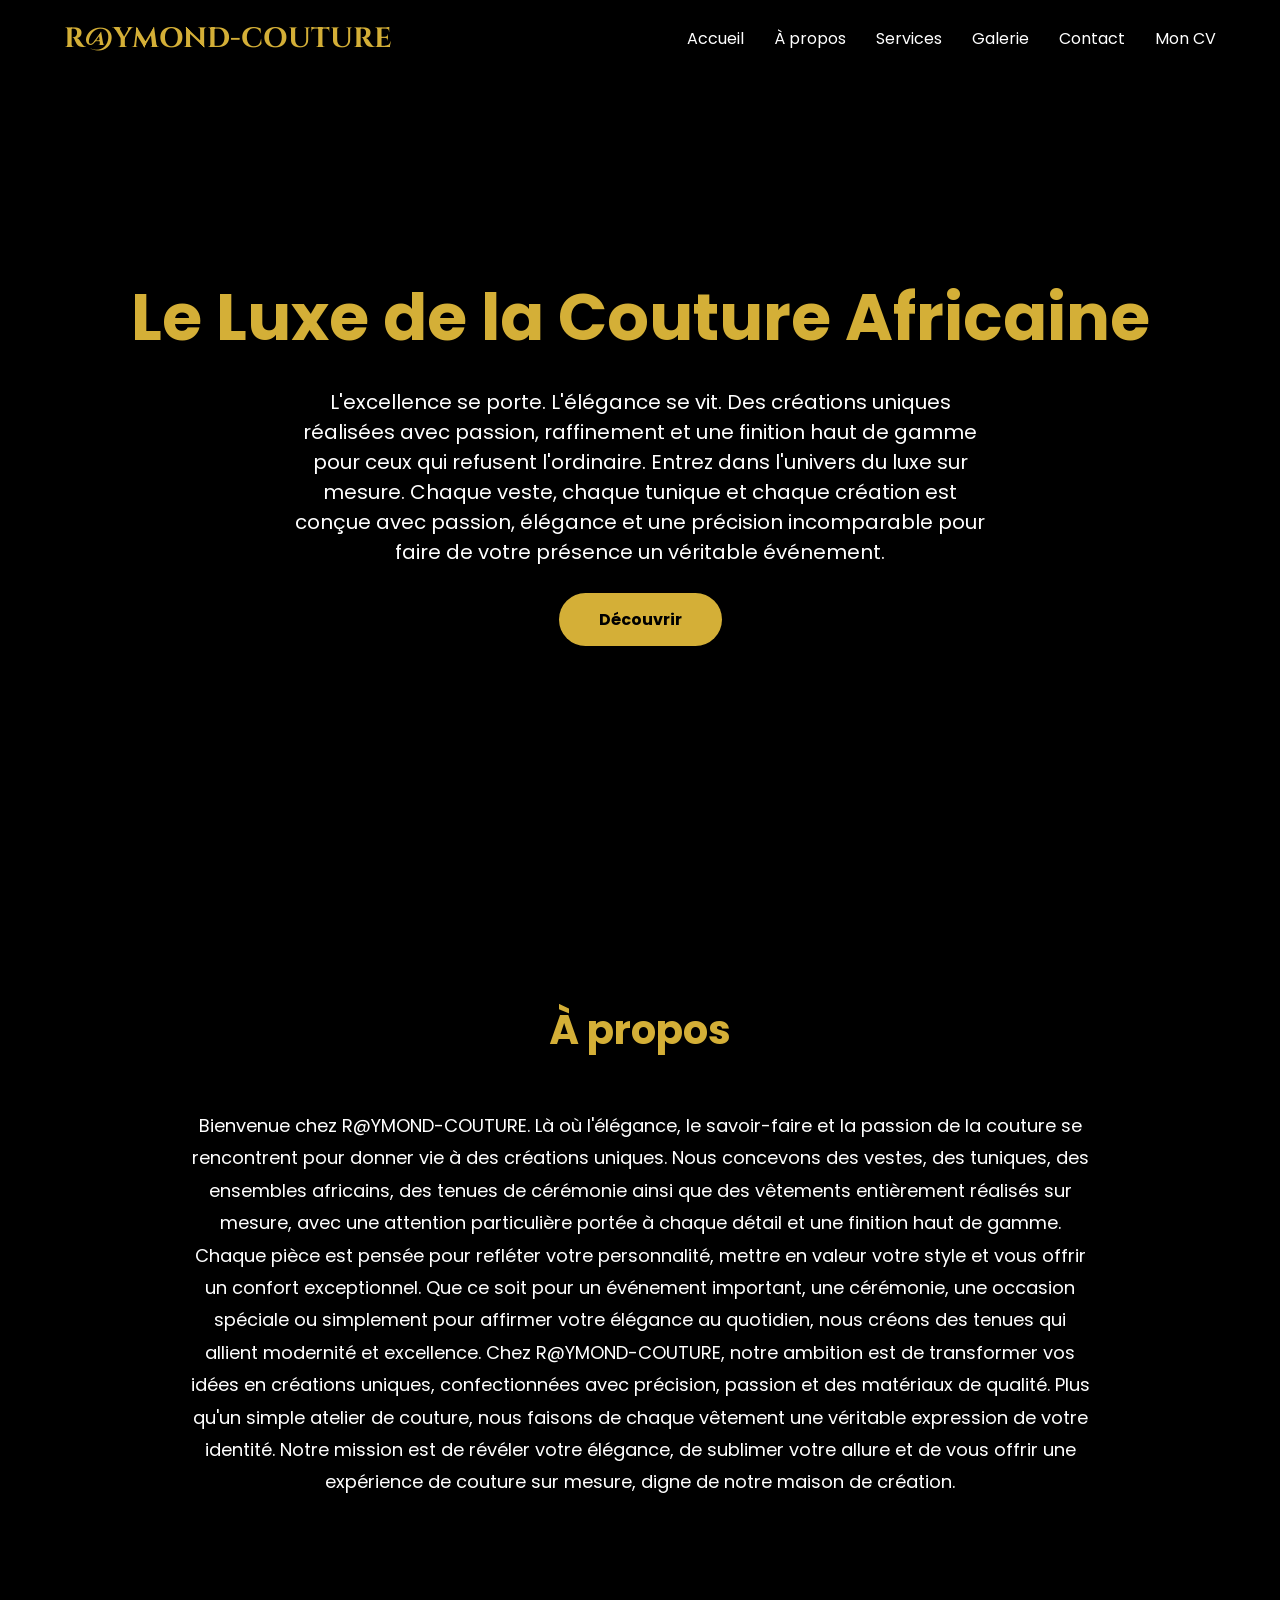
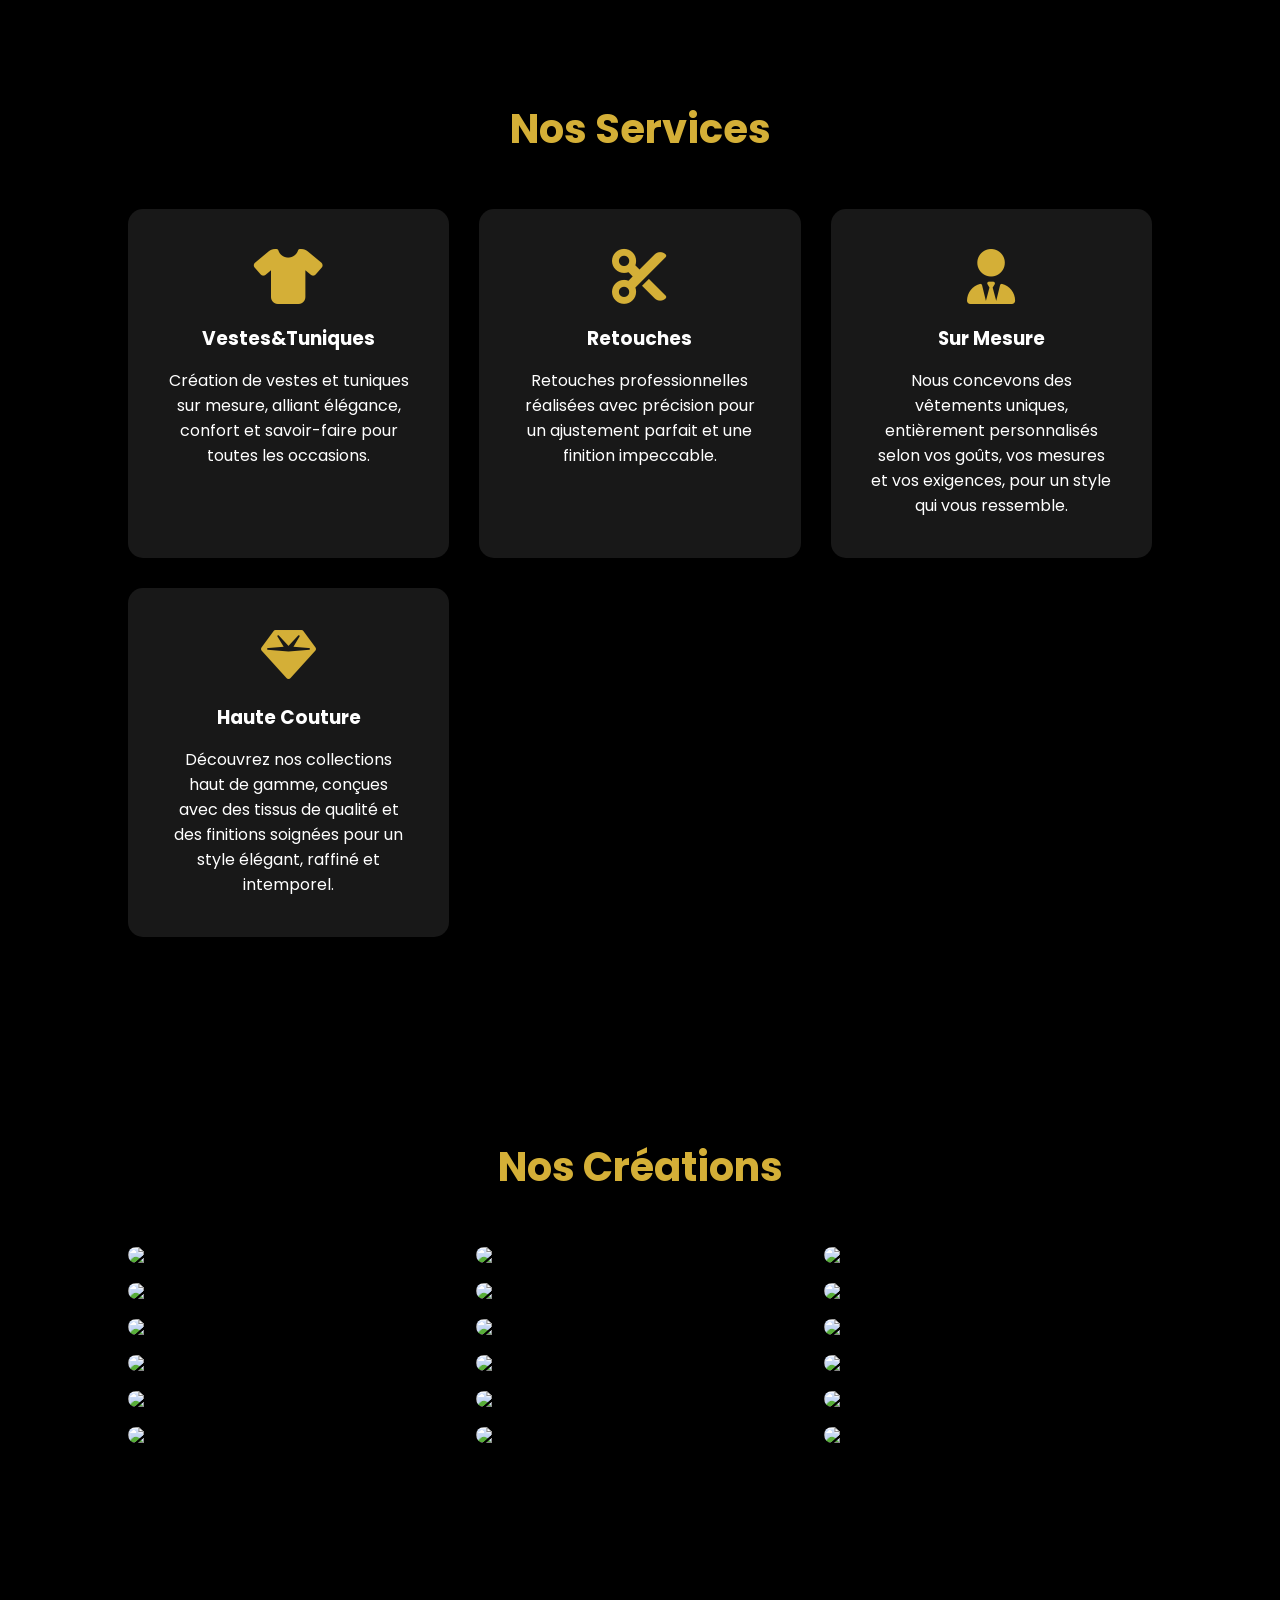
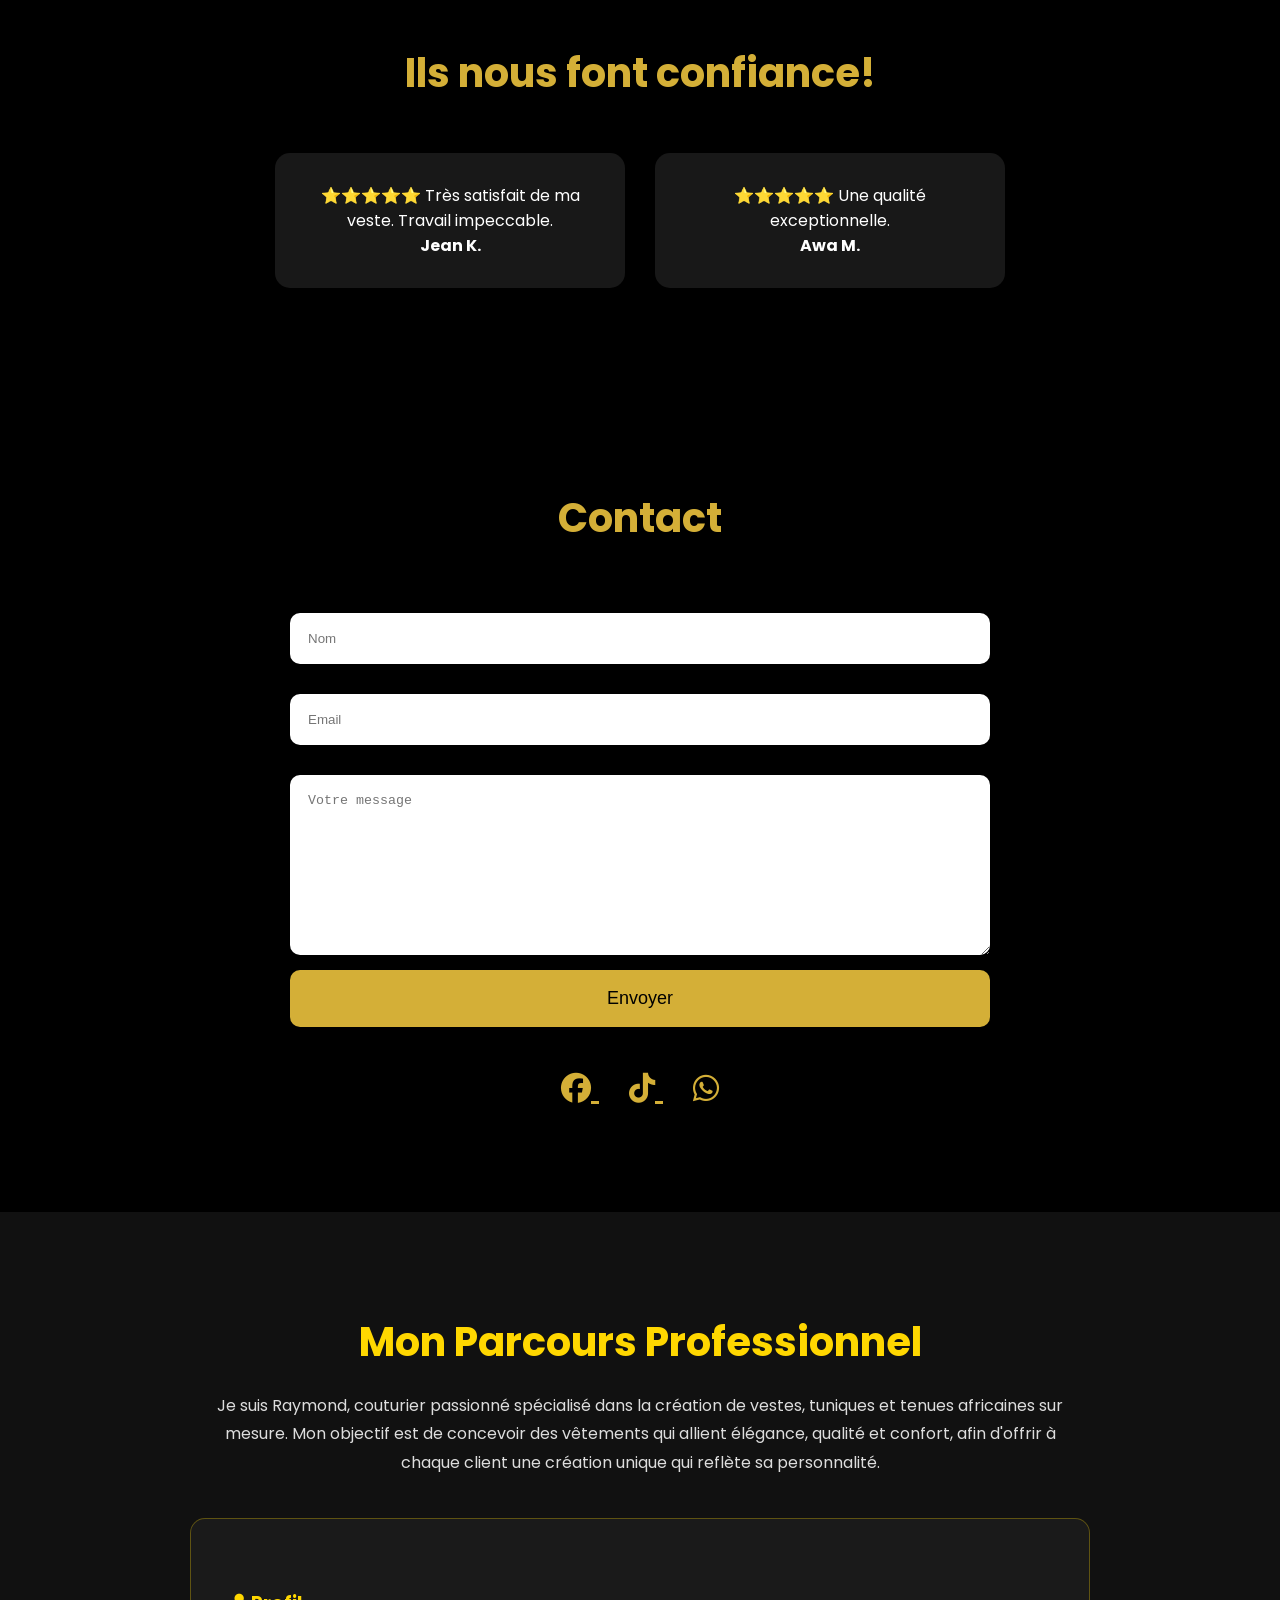
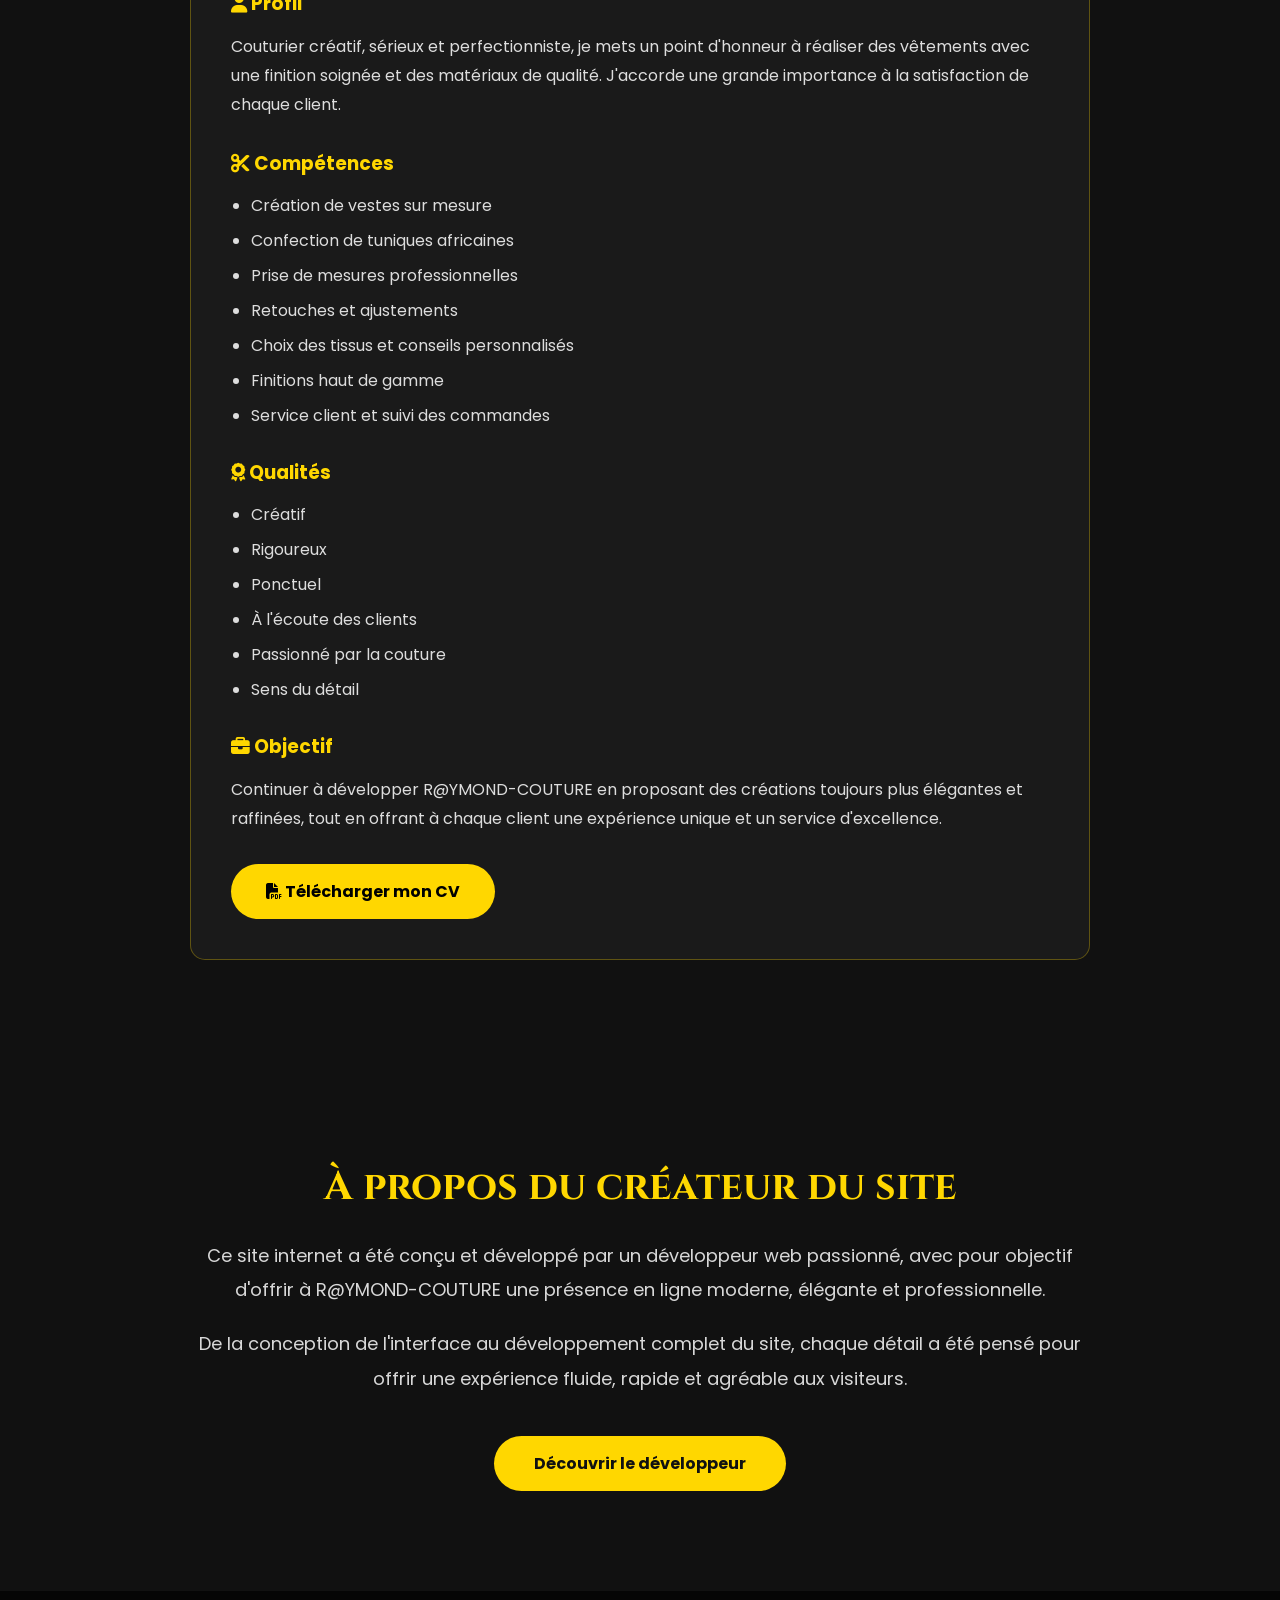
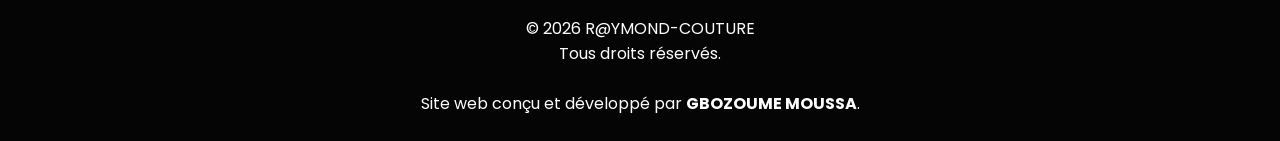
==== index.html @ a641f69d "Rename couture.html to index.html" ====
<!DOCTYPE html>
<html lang="fr">
<head>
    <meta charset="UTF-8">
    <meta name="viewport" content="width=device-width, initial-scale=1.0">
    <title>R@YMOND-COUTURE | Élégance Africaine</title>

    <link rel="stylesheet" href="style.css">

    <link rel="preconnect" href="https://fonts.googleapis.com">
    <link href="https://fonts.googleapis.com/css2?family=Poppins:wght@300;400;500;700&family=Cinzel:wght@700&display=swap" rel="stylesheet">

    <link rel="stylesheet"
    href="https://cdnjs.cloudflare.com/ajax/libs/font-awesome/6.5.2/css/all.min.css">
</head>

<body>

<div id="loader">
    <h1>R@YMOND-COUTURE</h1>
</div>

<header>

<nav>

<div class="logo">
R@YMOND-COUTURE
</div>

<ul>

<li><a href="#home">Accueil</a></li>
<li><a href="#apropos">À propos</a></li>
<li><a href="#services">Services</a></li>
<li><a href="#galerie">Galerie</a></li>
<li><a href="#contact">Contact</a></li>
<li><a href="#cv">Mon CV</a></li>
</ul>

<div class="menu-btn">
<i class="fa-solid fa-bars"></i>
</div>

</nav>

</header>

<section class="hero" id="home">

<div class="overlay"></div>

<div class="hero-content">

<h1>Le Luxe de la Couture Africaine</h1>

<p>

L'excellence se porte. L'élégance se vit.
Des créations uniques réalisées avec passion, raffinement et une finition haut de gamme pour ceux qui refusent l'ordinaire.
Entrez dans l'univers du luxe sur mesure.
Chaque veste, chaque tunique et chaque création est conçue avec passion, élégance et une précision incomparable pour faire de votre présence un véritable événement.

</p>

<a href="#galerie" class="btn">
Découvrir
</a>

</div>

</section>

<section class="about" id="apropos">

<div class="container">

<h2>À propos</h2>

<p>

Bienvenue chez R@YMOND-COUTURE.
Là où l'élégance, le savoir-faire et la passion de la couture se rencontrent pour donner vie à des créations uniques. Nous concevons des vestes, des tuniques, des ensembles africains, des tenues de cérémonie ainsi que des vêtements entièrement réalisés sur mesure, avec une attention particulière portée à chaque détail et une finition haut de gamme.
Chaque pièce est pensée pour refléter votre personnalité, mettre en valeur votre style et vous offrir un confort exceptionnel. Que ce soit pour un événement important, une cérémonie, une occasion spéciale ou simplement pour affirmer votre élégance au quotidien, nous créons des tenues qui allient modernité et excellence.
Chez R@YMOND-COUTURE, notre ambition est de transformer vos idées en créations uniques, confectionnées avec précision, passion et des matériaux de qualité. Plus qu'un simple atelier de couture, nous faisons de chaque vêtement une véritable expression de votre identité.
Notre mission est de révéler votre élégance, de sublimer votre allure et de vous offrir une expérience de couture sur mesure, digne de notre maison de création.

</p>

</div>

</section>

<section class="services" id="services">

<h2>Nos Services</h2>

<div class="cards">

<div class="card">

<i class="fa-solid fa-shirt"></i>

<h3>Vestes&Tuniques</h3>

<p>
 Création de vestes et tuniques sur mesure, alliant élégance, 
 confort et savoir-faire pour toutes les occasions.
</p>

</div>


<div class="card">

<i class="fa-solid fa-scissors"></i>

<h3>Retouches</h3>

<p>
    Retouches professionnelles réalisées avec précision pour 
    un ajustement parfait et une finition impeccable.

</p>

</div>

<div class="card">

<i class="fa-solid fa-user-tie"></i>

<h3>Sur Mesure</h3>

<p>

    Nous concevons des vêtements uniques, entièrement personnalisés selon vos goûts, 
    vos mesures et vos exigences, pour un style qui vous ressemble.
</p>

</div>

<div class="card">

<i class="fa-solid fa-gem"></i>

<h3>Haute Couture</h3>

<p>

    Découvrez nos collections haut de gamme, 
    conçues avec des tissus de qualité et des finitions soignées pour un style élégant, raffiné et intemporel.
</p>

</div>

</div>

</section>

<section class="gallery" id="galerie">

<h2>Nos Créations</h2>

<div class="gallery-grid">

<img src="turnique/TU1.jpeg">
<img src="turnique/TU2.jpeg">
<img src="turnique/TU3.jpeg">
<img src="turnique/TU4.jpeg">
<img src="turnique/TU5.jpeg">
<img src="turnique/TU6.jpeg">
<img src="turnique/TU7.jpeg">
<img src="turnique/TU8.jpeg">
<img src="turnique/TU9.jpeg">
<img src="turnique/TU10.jpeg">
<img src="turnique/TU11.jpeg">
<img src="turnique/TU12.jpeg">
<img src="turnique/TU13.jpeg">
<img src="turnique/TU14.jpeg">
<img src="turnique/TU15.jpeg">
<img src="turnique/TU16.jpeg">
<img src="turnique/TU17.jpeg">
<img src="turnique/TU18.jpeg">



</div>

</section>

<section class="testimonial">

<h2>Ils nous font confiance!</h2>

<div class="testimonials">

<div class="client">

<p>

⭐⭐⭐⭐⭐

Très satisfait de ma veste.
Travail impeccable.

</p>

<h4>Jean K.</h4>

</div>

<div class="client">

<p>

⭐⭐⭐⭐⭐

Une qualité exceptionnelle.

</p>

<h4>Awa M.</h4>

</div>

</div>

</section>


<section class="contact" id="contact">

    <h2>Contact</h2>

    <form action="https://formsubmit.co/gbozoumemoussaprincetoure@gmail.com" method="POST">

        <input
        type="text"
        name="Nom"
        placeholder="Nom"
        required>

        <input
        type="email"
        name="Email"
        placeholder="Email"
        required>

        <textarea
        name="Message"
        placeholder="Votre message"
        required></textarea>

        <input
        type="hidden"
        name="_subject"
        value="Nouveau message depuis R@YMOND-COUTURE">

        <input
        type="hidden"
        name="_captcha"
        value="false">

        <button type="submit">
            Envoyer
        </button>

    </form>

    <div class="socials">

        <a href="https://www.facebook.com/share/18tXZMuYv2/" target="_blank">
            <i class="fab fa-facebook"></i>
        </a>

        <a href="https://www.tiktok.com/@kouassiraymondk47?_r=1&_t=ZS-98cufAdB7rA" target="_blank">
            <i class="fab fa-tiktok"></i>
        </a>

        <a href="https://wa.me/2250704230569" target="_blank">
            <i class="fab fa-whatsapp"></i>
        </a>
    </div>

</section>

<section class="cv" id="cv">

    <div class="container">

        <h2>Mon Parcours Professionnel</h2>

        <p class="cv-intro">
            Je suis Raymond, couturier passionné spécialisé dans la création de vestes, tuniques et tenues africaines sur mesure. Mon objectif est de concevoir des vêtements qui allient élégance, qualité et confort, afin d'offrir à chaque client une création unique qui reflète sa personnalité.
        </p>

        <div class="cv-box">

            <h3><i class="fa-solid fa-user"></i> Profil</h3>

            <p>
                Couturier créatif, sérieux et perfectionniste, je mets un point d'honneur à réaliser des vêtements avec une finition soignée et des matériaux de qualité. J'accorde une grande importance à la satisfaction de chaque client.
            </p>

            <h3><i class="fa-solid fa-scissors"></i> Compétences</h3>

            <ul>
                <li>Création de vestes sur mesure</li>
                <li>Confection de tuniques africaines</li>
                <li>Prise de mesures professionnelles</li>
                <li>Retouches et ajustements</li>
                <li>Choix des tissus et conseils personnalisés</li>
                <li>Finitions haut de gamme</li>
                <li>Service client et suivi des commandes</li>
            </ul>

            <h3><i class="fa-solid fa-award"></i> Qualités</h3>

            <ul>
                <li>Créatif</li>
                <li>Rigoureux</li>
                <li>Ponctuel</li>
                <li>À l'écoute des clients</li>
                <li>Passionné par la couture</li>
                <li>Sens du détail</li>
            </ul>

            <h3><i class="fa-solid fa-briefcase"></i> Objectif</h3>

            <p>
                Continuer à développer R@YMOND-COUTURE en proposant des créations toujours plus élégantes et raffinées, tout en offrant à chaque client une expérience unique et un service d'excellence.
            </p>

            <a href="cv/CV-Raymond.pdf" class="btn" target="_blank">
                <i class="fa-solid fa-file-pdf"></i> 
               Télécharger mon CV
            </a>
            

        </div>


    </div>
</section>
<section class="web-creator" id="createur-site">

    <div class="container">

        <h2>À propos du créateur du site</h2>

        <p>
            Ce site internet a été conçu et développé par un développeur web passionné, avec pour objectif d'offrir à R@YMOND-COUTURE une présence en ligne moderne, élégante et professionnelle.
        </p>

        <p>
            De la conception de l'interface au développement complet du site, chaque détail a été pensé pour offrir une expérience fluide, rapide et agréable aux visiteurs.
        </p>

        <a href="https://tutodeb.atwebpages.com/" class="btn" target="_blank">
    Découvrir le développeur
</a>

    </div>

</section>
<footer>

<p>
© 2026 R@YMOND-COUTURE<br>
Tous droits réservés.<br><br>

Site web conçu et développé par <strong>GBOZOUME MOUSSA</strong>.
</p>

</footer>

<button id="top">

<i class="fa-solid fa-arrow-up"></i>

</button>

<script src="script.js"></script>

</body>
</html>
---- style.css ----
/* ==========================
   R@YMOND-COUTURE
   STYLE.CSS
========================== */

*{
    margin:0;
    padding:0;
    box-sizing:border-box;
    scroll-behavior:smooth;
}

body{
    font-family:'Poppins',sans-serif;
    background:black;
    color:#fff;
    overflow-x:hidden;
   

    
}

/* Loader */

#loader{
    position:fixed;
    width:100%;
    height:100%;
    background:#000;
    display:flex;
    justify-content:center;
    align-items:center;
    z-index:9999;
    transition:1s;
}

#loader h1{
    color:#d4af37;
    font-size:40px;
    font-family:'Cinzel',serif;
    letter-spacing:4px;
}

/* NAVBAR */

header{
    position:fixed;
    width:100%;
    top:0;
    left:0;
    z-index:1000;
    background:rgba(0,0,0,.7);
    backdrop-filter:blur(8px);
}

nav{
    width:90%;
    margin:auto;
    display:flex;
    justify-content:space-between;
    align-items:center;
    padding:20px 0;
}

.logo{
    color:#d4af37;
    font-size:28px;
    font-weight:bold;
    font-family:'Cinzel',serif;
}

nav ul{
    display:flex;
    list-style:none;
}

nav ul li{
    margin-left:30px;
}

nav ul li a{
    color:white;
    text-decoration:none;
    transition:.4s;
}

nav ul li a:hover{
    color:#d4af37;
}

.menu-btn{
    display:none;
    color:white;
    font-size:28px;
    cursor:pointer;
}

/* HERO */

.hero{
    height:100vh;
    background:url("images/fond.jpg") center/cover no-repeat;
    display:flex;
    justify-content:center;
    align-items:center;
    text-align:center;
    position:relative;
}

.overlay{
    position:absolute;
    width:100%;
    height:100%;
    background:rgba(0,0,0,.6);
}

.hero-content{
    position:relative;
    z-index:2;
}

.hero h1{
    font-size:65px;
    color:#d4af37;
    margin-bottom:20px;
}

.hero p{
    font-size:20px;
    max-width:700px;
    margin:auto;
    margin-bottom:40px;
}

.btn{
    padding:15px 40px;
    background:#d4af37;
    color:#000;
    text-decoration:none;
    border-radius:40px;
    font-weight:bold;
    transition:.4s;
}

.btn:hover{
    background:white;
}

/* Sections */

section{
    padding:100px 10%;
}

section h2{
    text-align:center;
    font-size:40px;
    color:#d4af37;
    margin-bottom:50px;
}

/* About */

.about p{
    max-width:900px;
    margin:auto;
    text-align:center;
    line-height:1.8;
    font-size:18px;
}

/* Services */

.cards{
    display:grid;
    grid-template-columns:repeat(auto-fit,minmax(250px,1fr));
    gap:30px;
}

.card{
    background:#181818;
    padding:40px;
    text-align:center;
    border-radius:15px;
    transition:.4s;
}

.card:hover{
    transform:translateY(-10px);
}

.card i{
    font-size:55px;
    color:#d4af37;
    margin-bottom:20px;
}

.card h3{
    margin-bottom:15px;
}

/* Galerie */

.gallery-grid{
    display:grid;
    grid-template-columns:repeat(auto-fit,minmax(300px,1fr));
    gap:20px;
}

.gallery-grid img{
    width:100%;
    border-radius:15px;
    transition:.4s;
}

.gallery-grid img:hover{
    transform:scale(1.05);
}

/* Témoignages */

.testimonials{
    display:flex;
    gap:30px;
    flex-wrap:wrap;
    justify-content:center;
}

.client{
    background:#181818;
    padding:30px;
    border-radius:15px;
    width:350px;
    text-align:center;
}

/* Contact */

form{
    display:flex;
    flex-direction:column;
    max-width:700px;
    margin:auto;
}

form input,
form textarea{
    margin:15px 0;
    padding:18px;
    border:none;
    border-radius:10px;
    outline:none;
}

form textarea{
    height:180px;
}

form button{
    background:#d4af37;
    color:#000;
    border:none;
    padding:18px;
    font-size:18px;
    border-radius:10px;
    cursor:pointer;
    transition:.4s;
}

form button:hover{
    background:white;
}

/* Réseaux sociaux */

.socials{
    margin-top:40px;
    text-align:center;
}

.socials a{
    color:#d4af37;
    font-size:30px;
    margin:15px;
    transition:.4s;
}

.socials a:hover{
    color:white;
}

/* Footer */

footer{
    background:#050505;
    padding:25px;
    text-align:center;
}

/* Bouton retour en haut */

#top{
    position:fixed;
    right:20px;
    bottom:20px;
    width:55px;
    height:55px;
    border:none;
    border-radius:50%;
    background:#d4af37;
    color:#000;
    font-size:22px;
    cursor:pointer;
    display:none;
}
.cv{
    padding:100px 10%;
    background:#111;
    color:#fff;
    text-align:center;
}

.cv h2{
    font-size:40px;
    color:gold;
    margin-bottom:20px;
}

.cv-intro{
    max-width:850px;
    margin:0 auto 40px;
    line-height:1.8;
    color:#ddd;
}

.cv-box{
    max-width:900px;
    margin:auto;
    background:#1a1a1a;
    padding:40px;
    border-radius:15px;
    border:1px solid rgba(255,215,0,.3);
    text-align:left;
}

.cv-box h3{
    color:gold;
    margin-top:30px;
    margin-bottom:15px;
}

.cv-box p{
    line-height:1.8;
    color:#ddd;
}

.cv-box ul{
    margin-left:20px;
}

.cv-box li{
    margin:10px 0;
    color:#ddd;
}

.cv .btn{
    display:inline-block;
    margin-top:30px;
    padding:15px 35px;
    background:gold;
    color:#000;
    text-decoration:none;
    font-weight:bold;
    border-radius:50px;
    transition:.3s;
}

.cv .btn:hover{
    transform:scale(1.05);
}

/* ================= Créateur du site ================= */

.web-creator{
    padding:100px 10%;
    background:#111;
    text-align:center;
    color:#fff;
}

.web-creator .container{
    max-width:900px;
    margin:auto;
}

.web-creator h2{
    font-family:"Cinzel", serif;
    font-size:40px;
    color:gold;
    margin-bottom:25px;
}

.web-creator p{
    font-size:18px;
    line-height:1.9;
    color:#d8d8d8;
    margin-bottom:20px;
}

.web-creator .btn{
    display:inline-block;
    margin-top:20px;
    padding:15px 40px;
    background:gold;
    color:#111;
    text-decoration:none;
    font-weight:700;
    border-radius:50px;
    transition:.4s ease;
}

.web-creator .btn:hover{
    background:#fff;
    color:#111;
    transform:translateY(-5px);
    box-shadow:0 10px 25px rgba(255,215,0,.4);
}

@media(max-width:768px){

    .web-creator{
        padding:70px 8%;
    }

    .web-creator h2{
        font-size:30px;
    }

    .web-creator p{
        font-size:16px;
    }

}

/* Responsive */

@media(max-width:900px){

nav ul{
    display:none;
}

.menu-btn{
    display:block;
}

.hero h1{
    font-size:42px;
}

.hero p{
    font-size:17px;
}

section h2{
    font-size:32px;
}

}
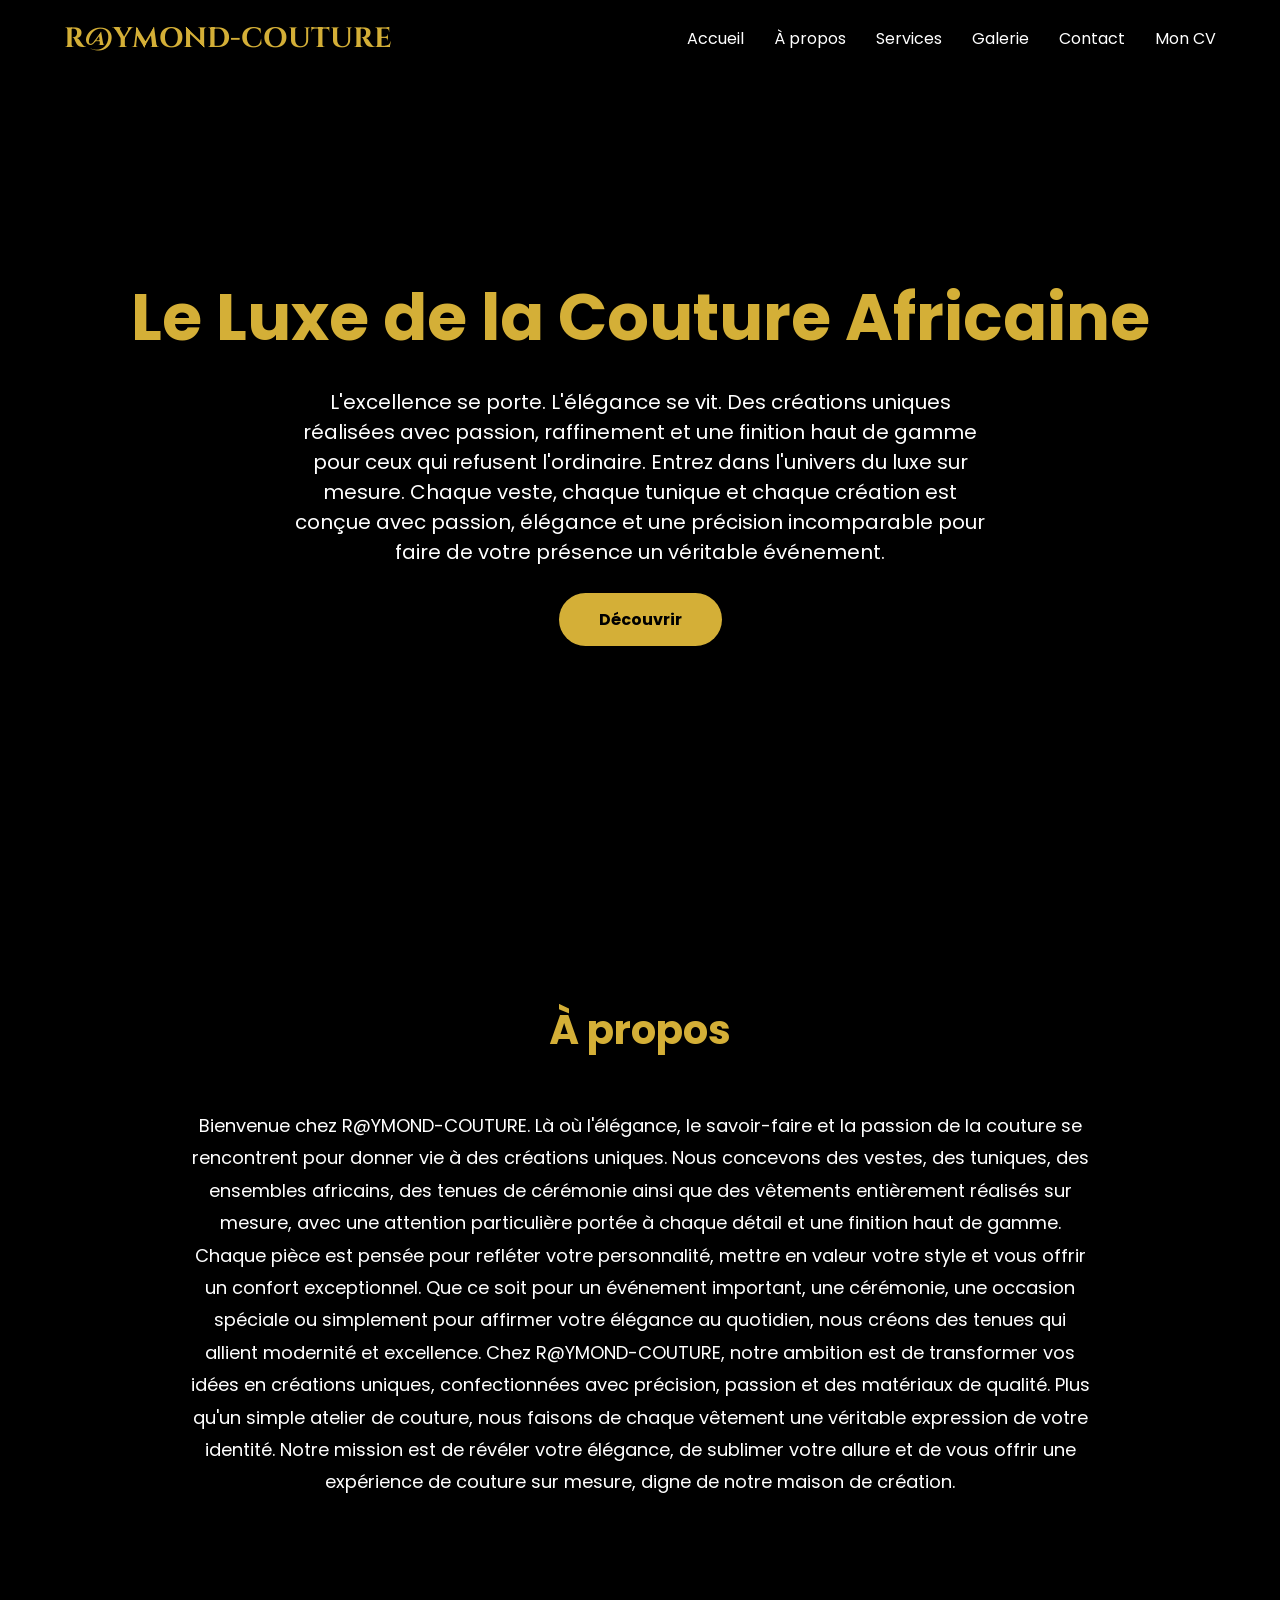
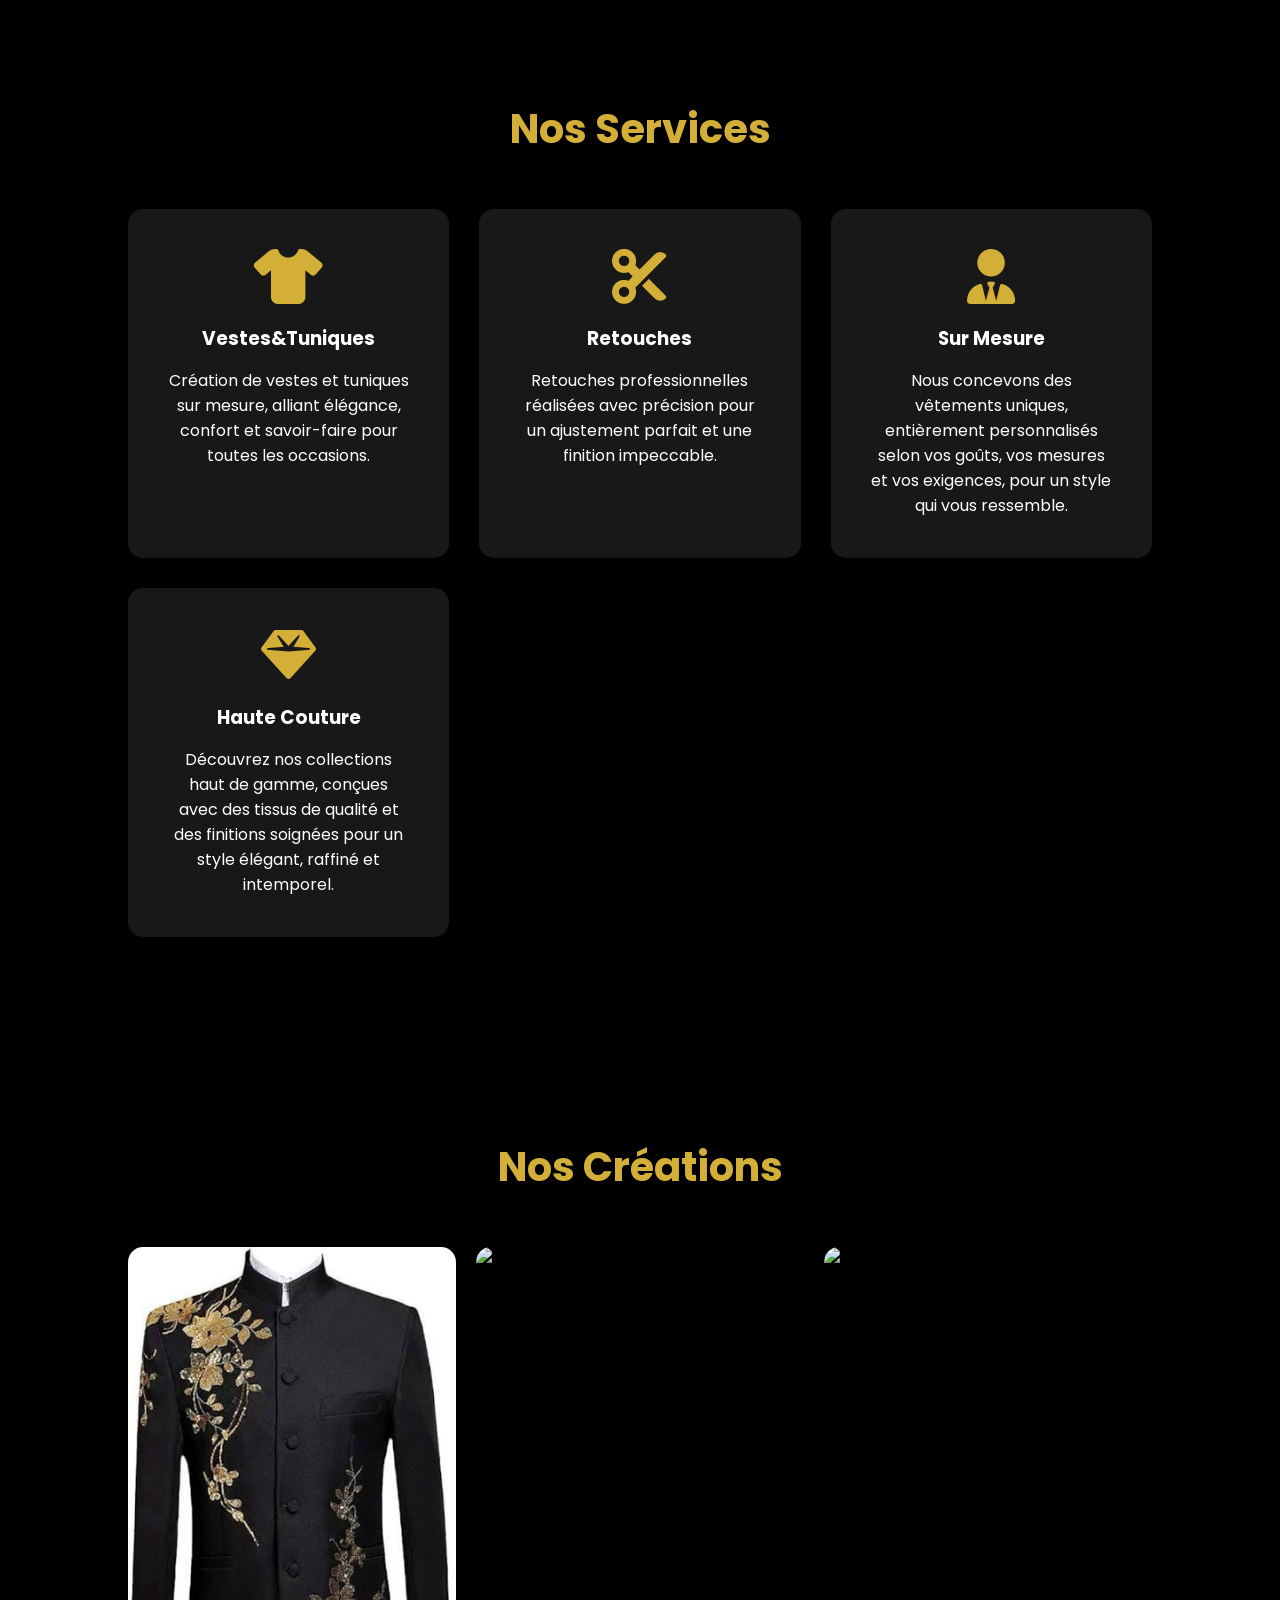
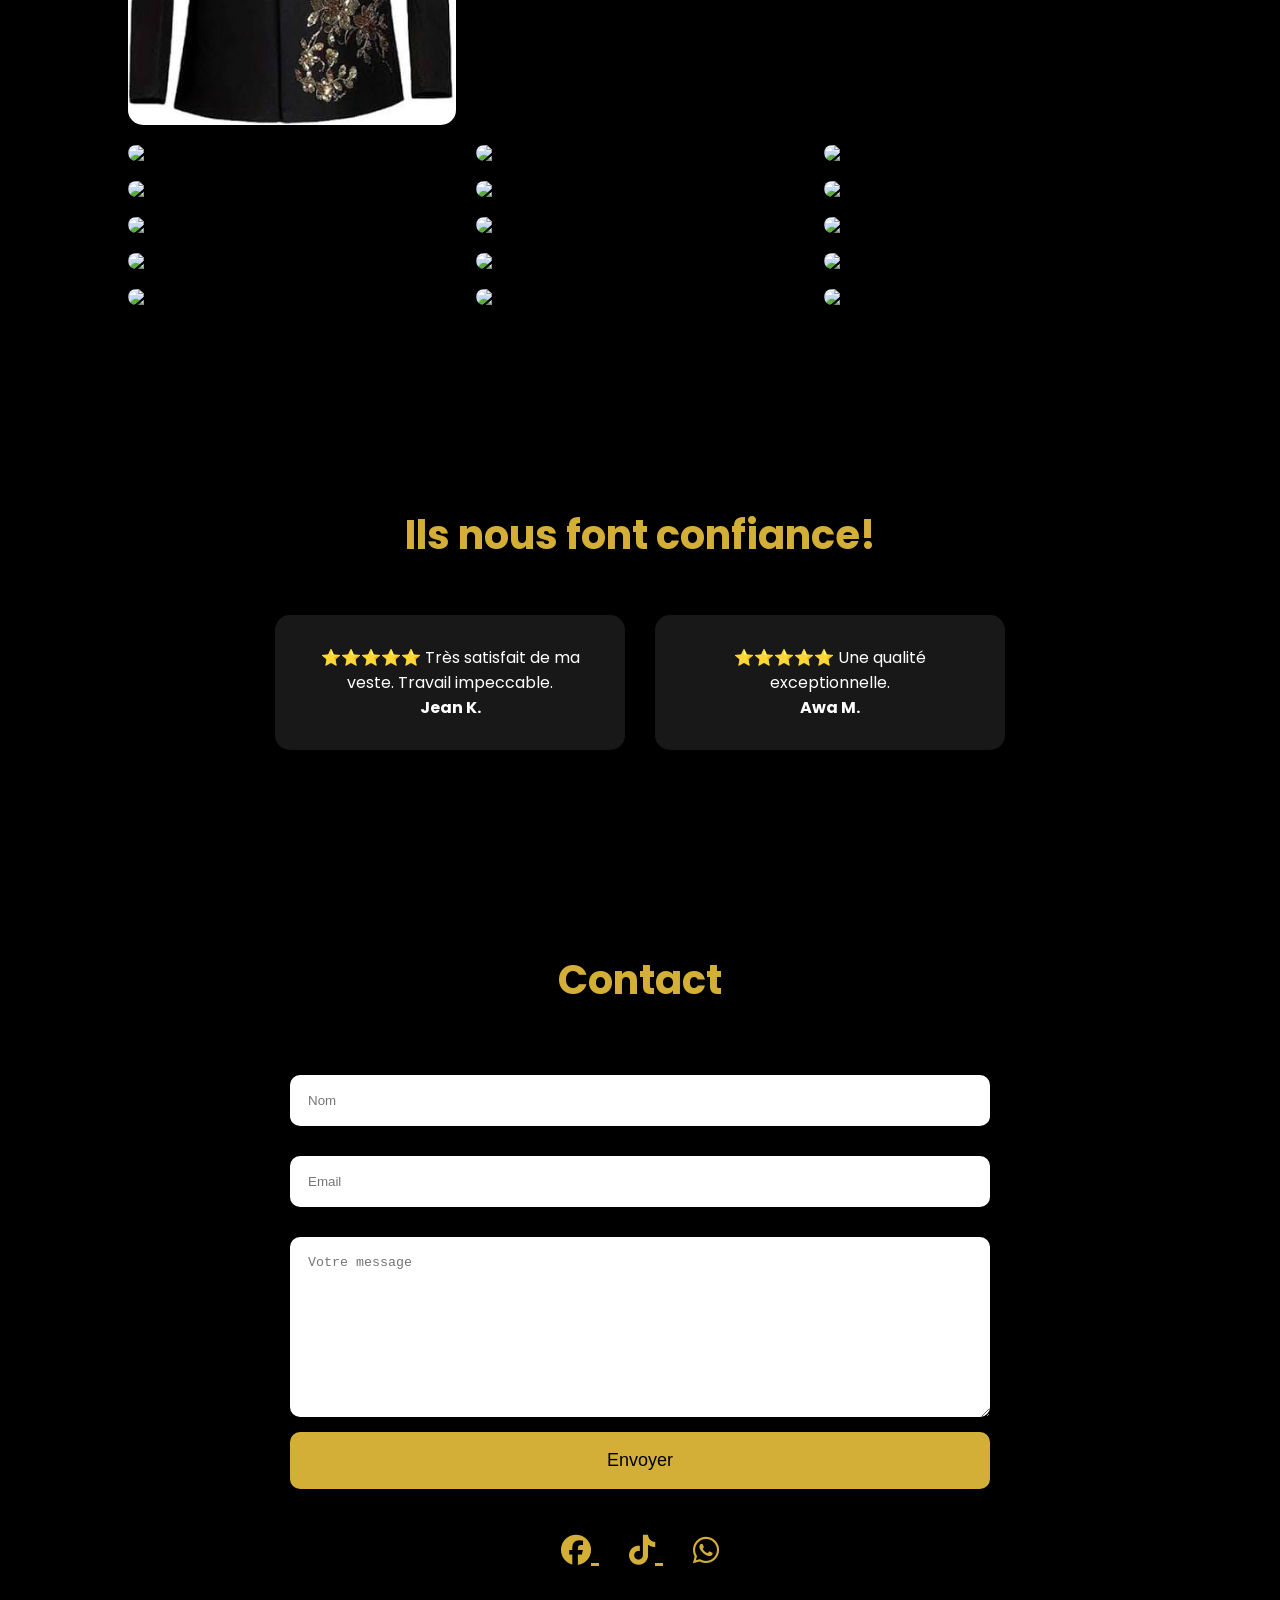
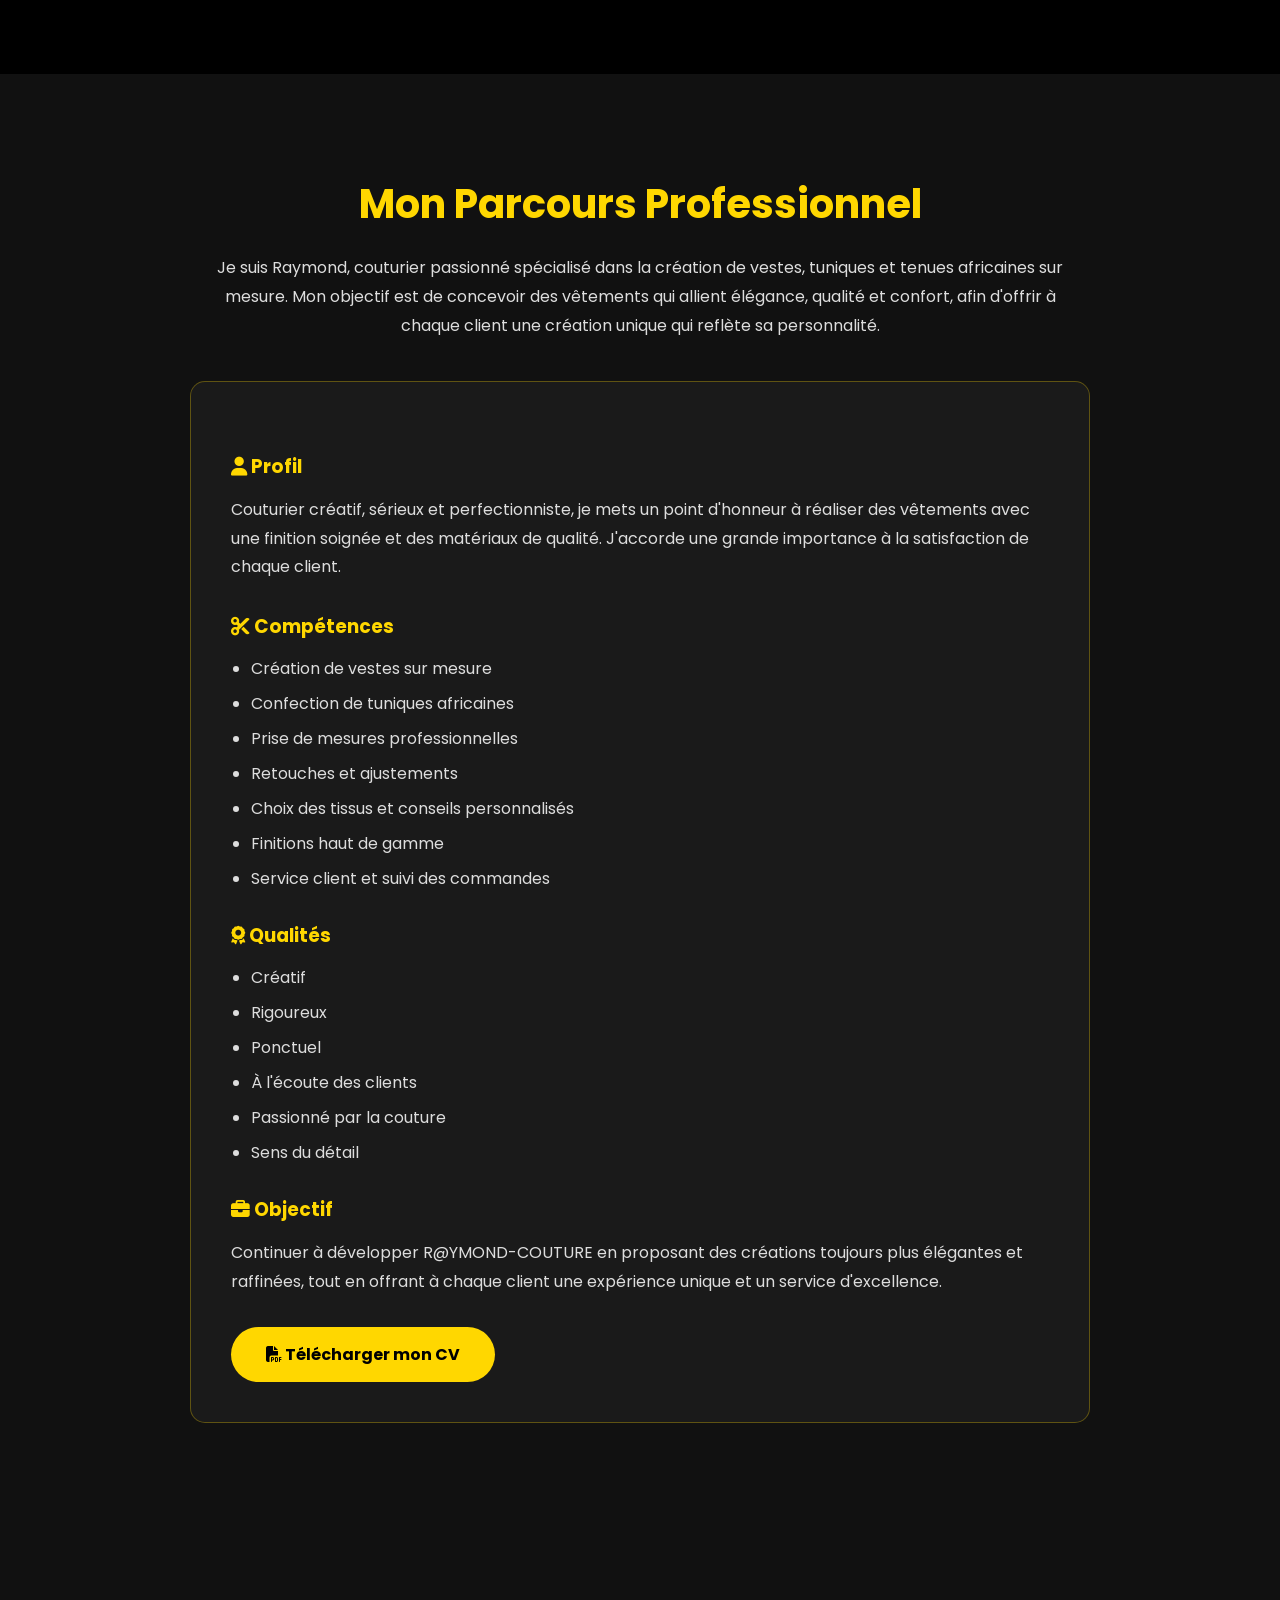
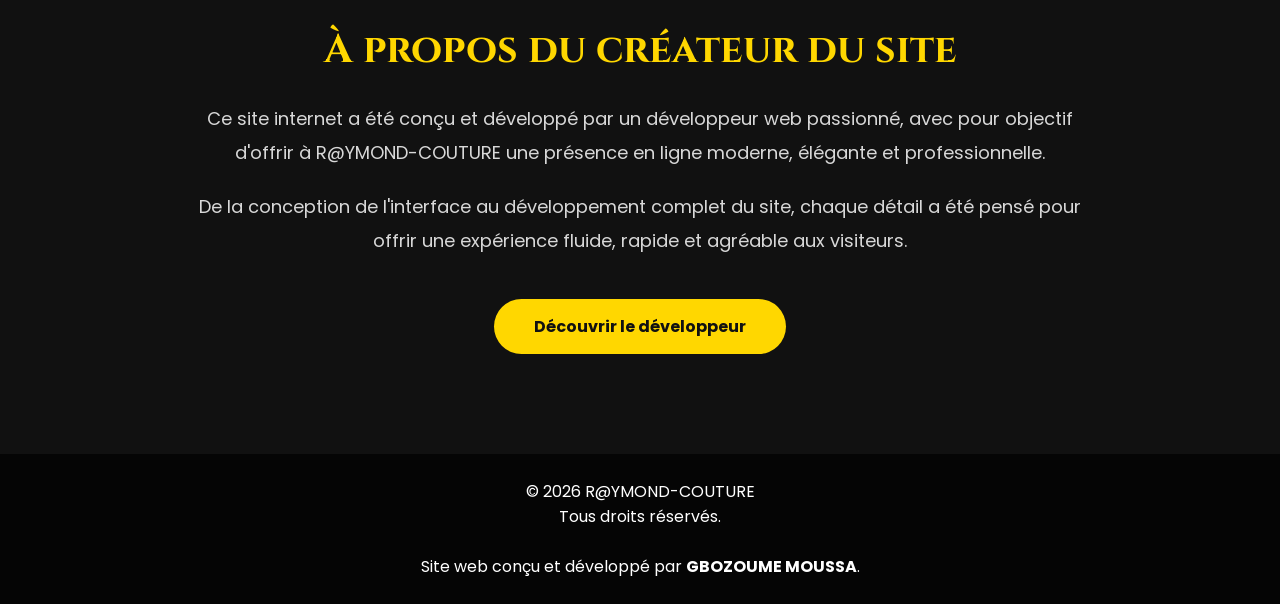
==== commit 66ab1264: "Refactor index.html for improved structure Reformatted HTML structure and content for clarity and co" ====
--- a/index.html
+++ b/index.html
@@ -163,7 +163,7 @@
 
 <div class="gallery-grid">
 
-<img src="turnique/TU1.jpeg">
+<img src="TU1.jpeg">
 <img src="turnique/TU2.jpeg">
 <img src="turnique/TU3.jpeg">
 <img src="turnique/TU4.jpeg">
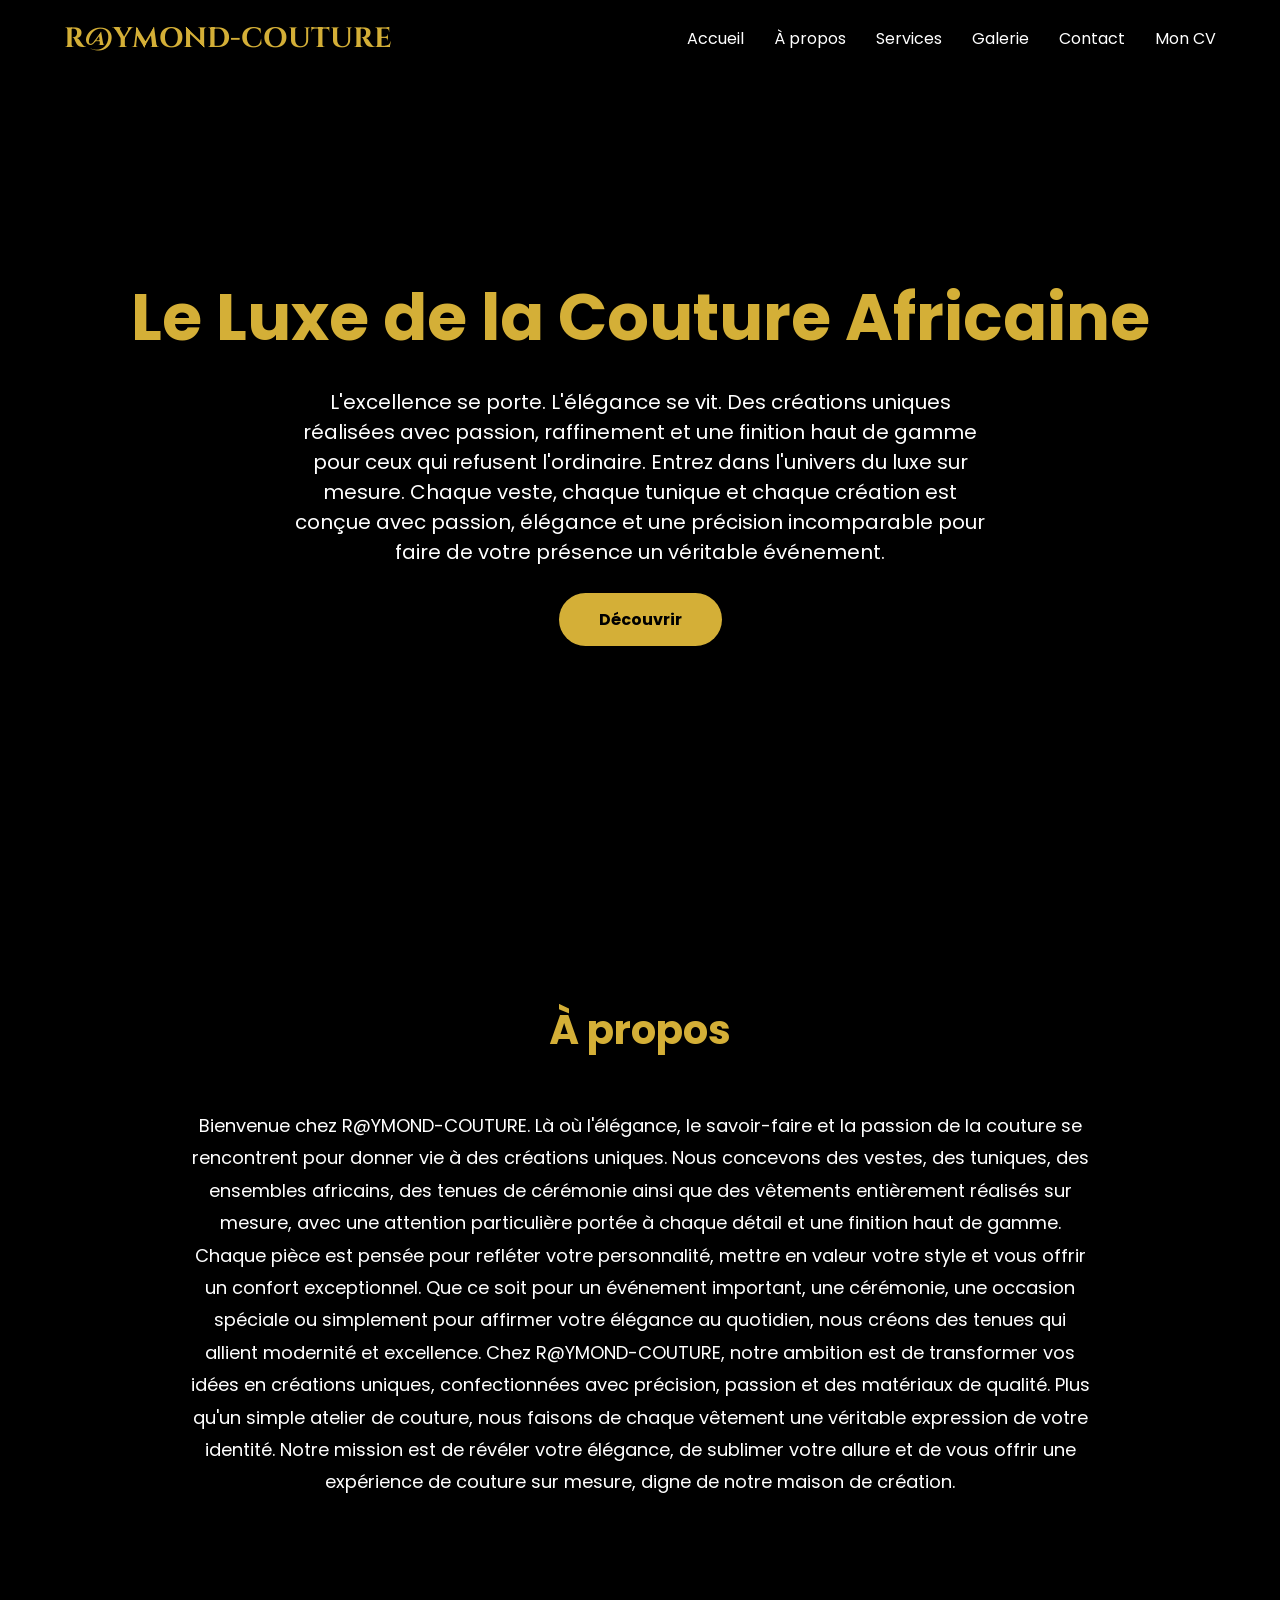
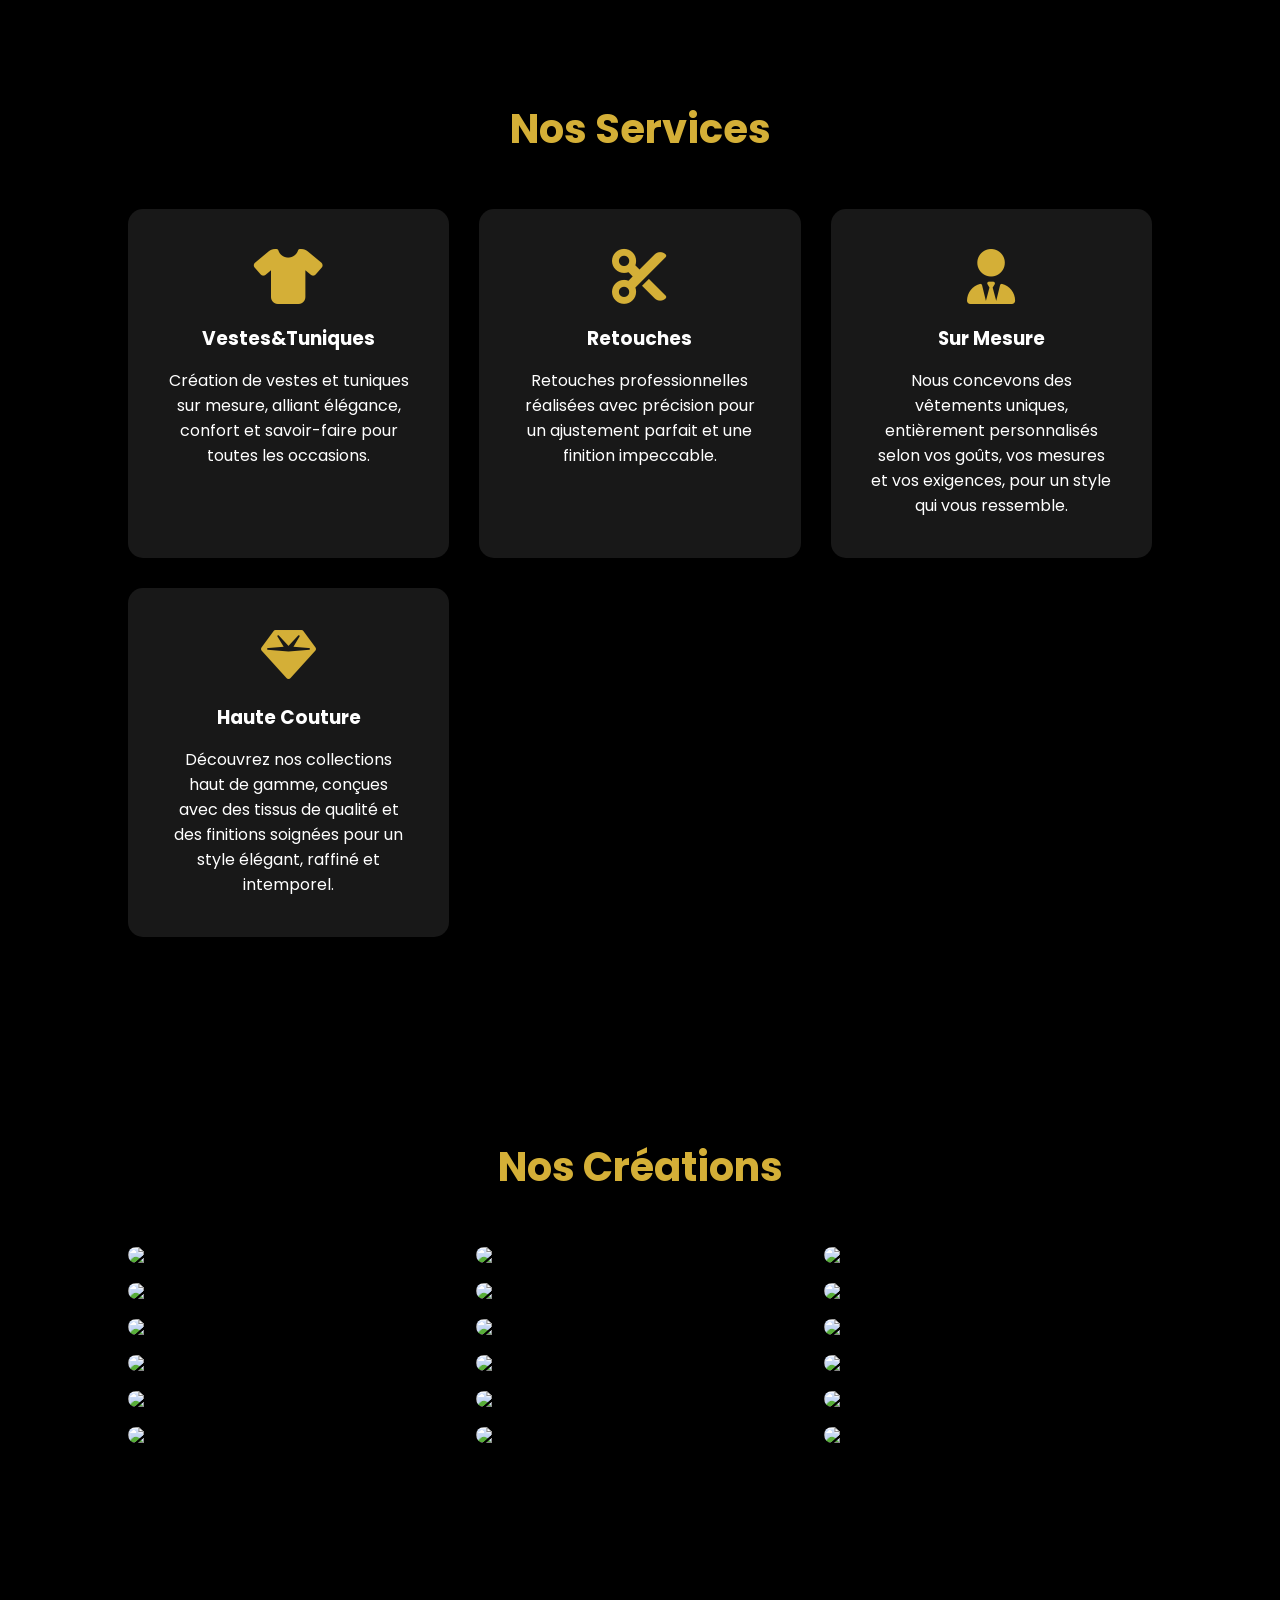
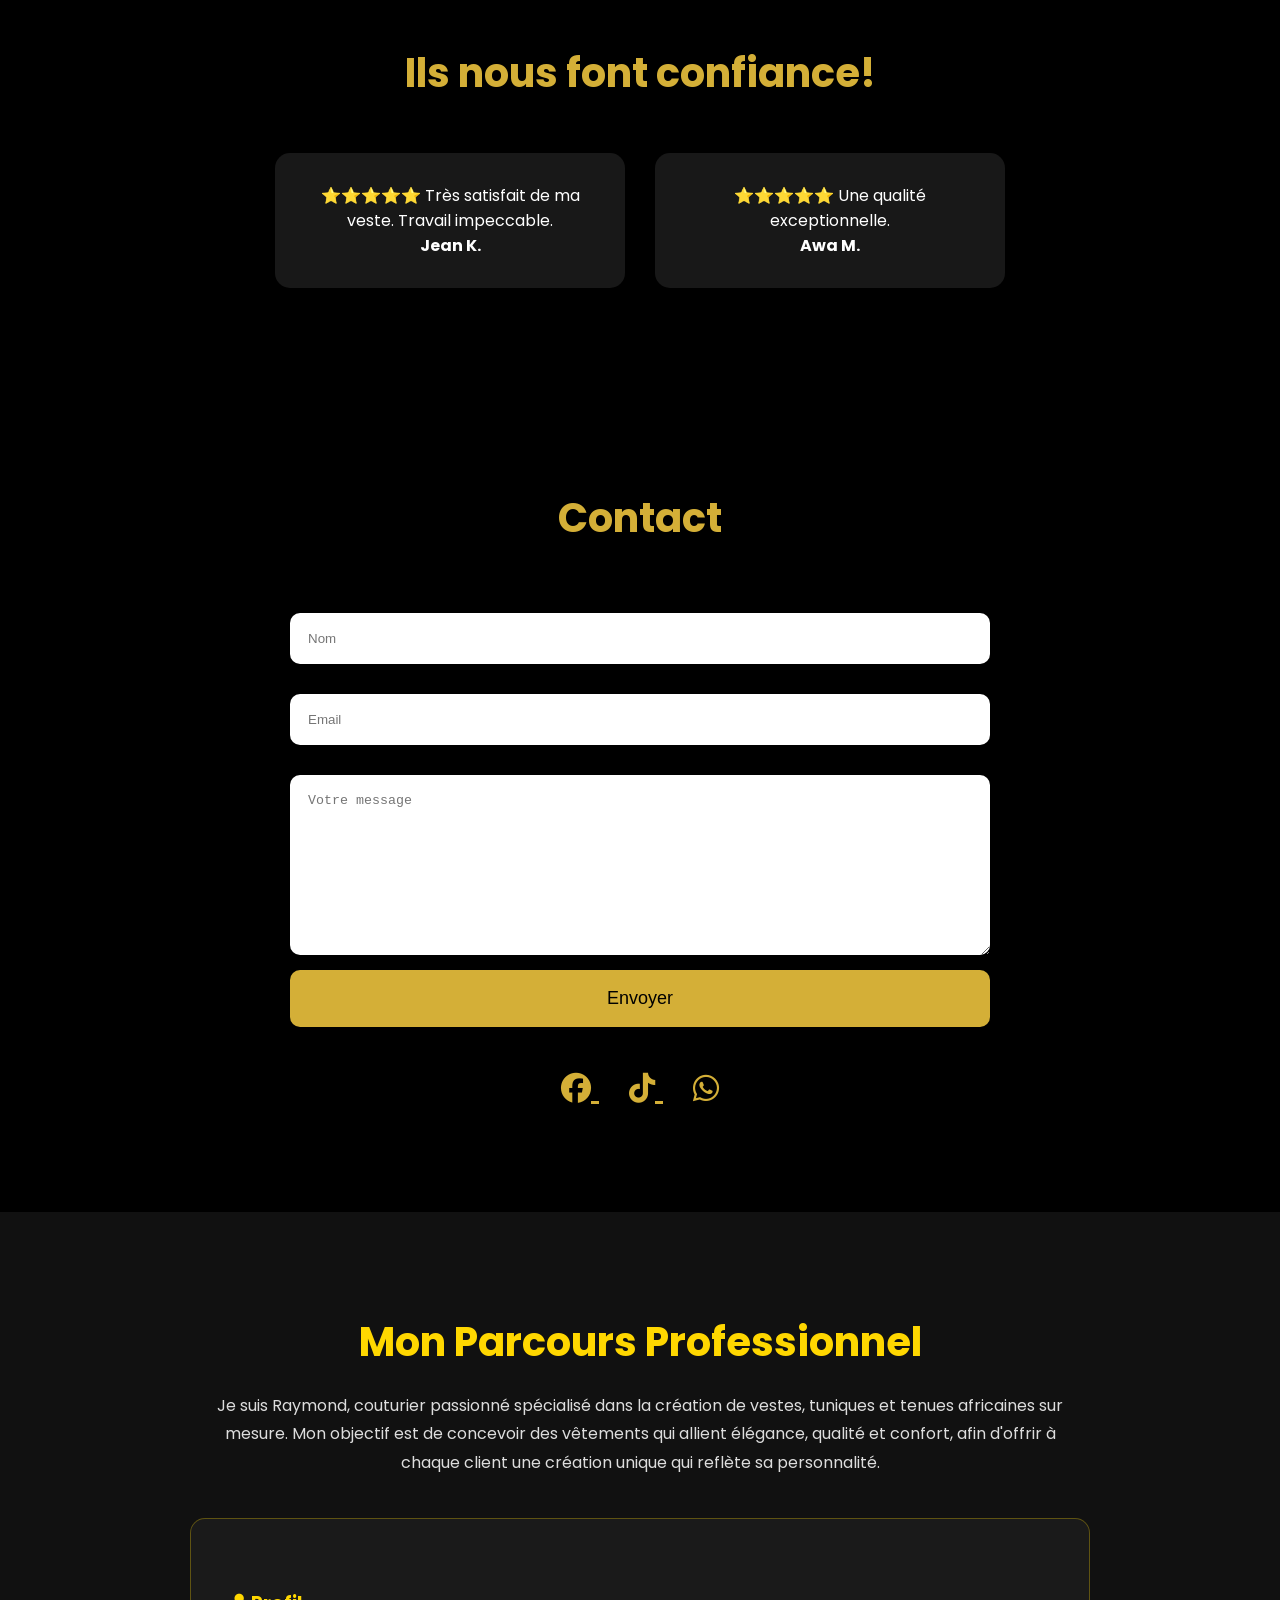
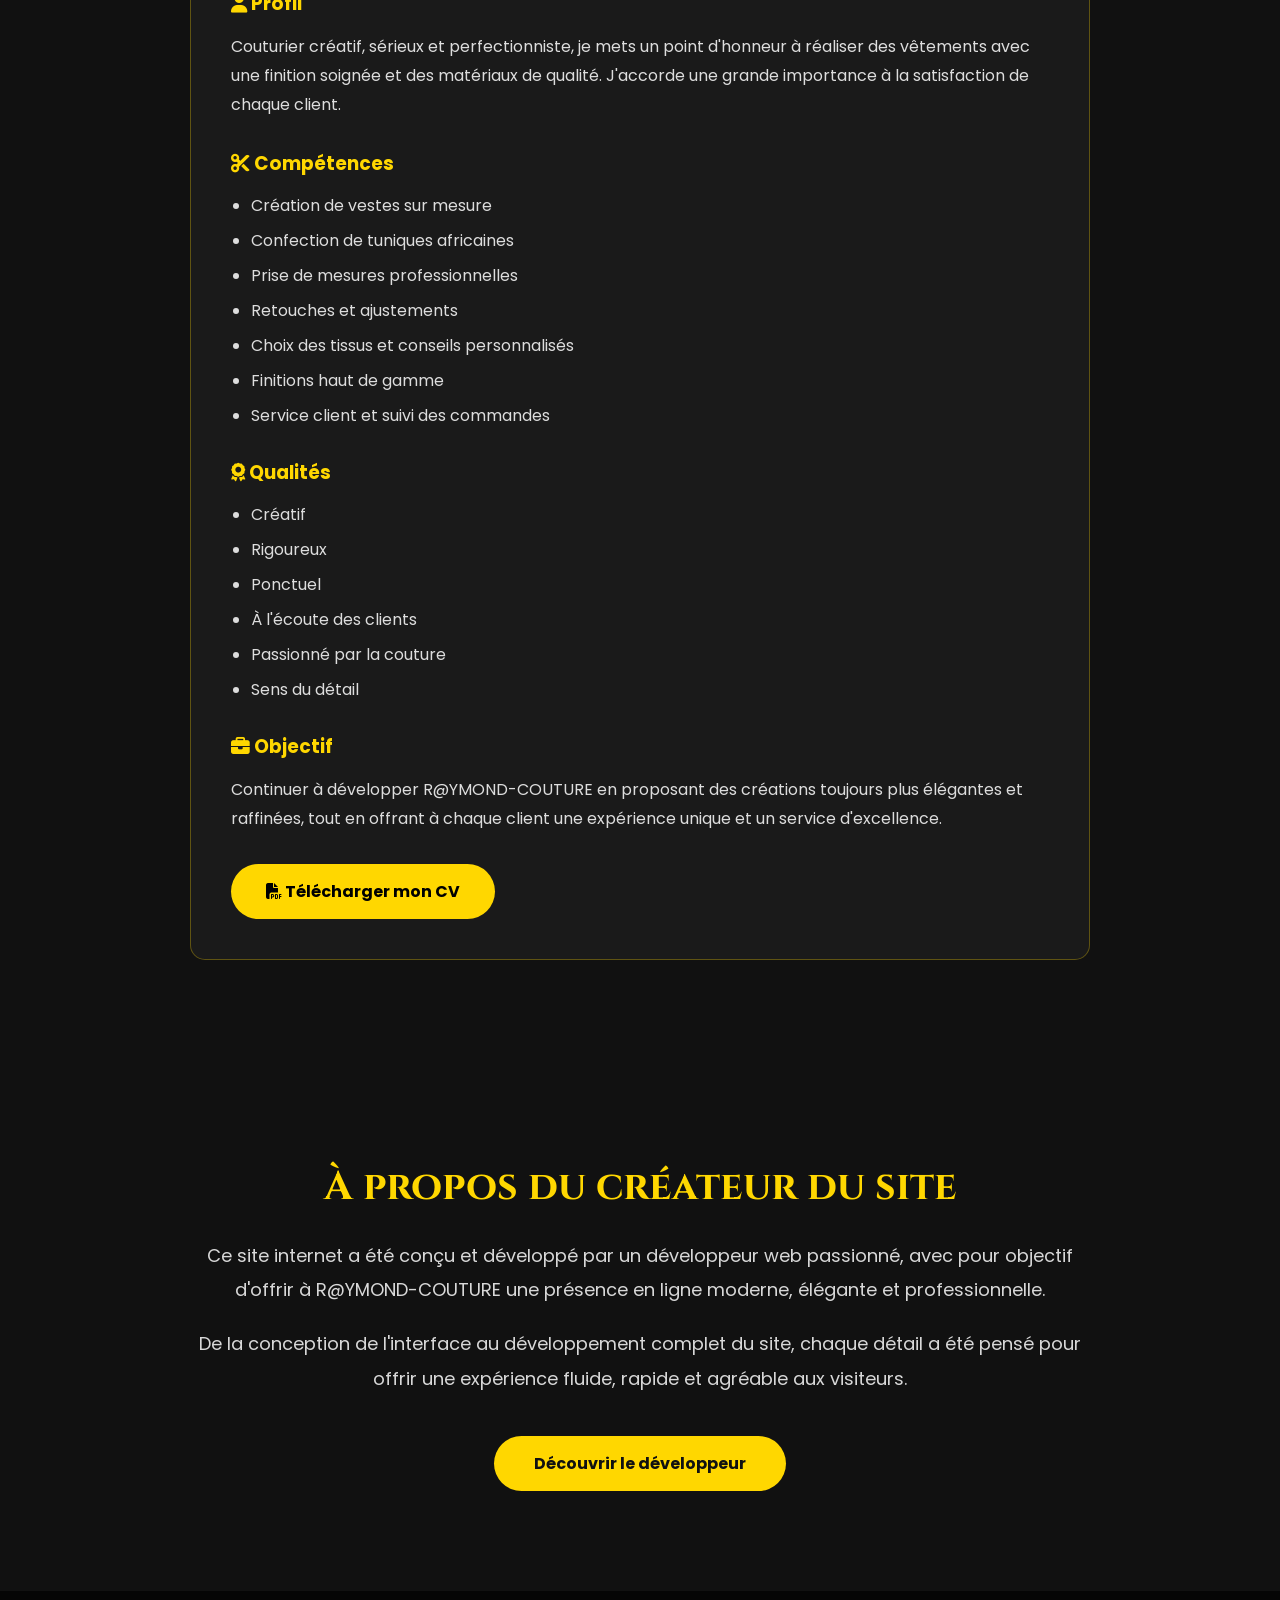
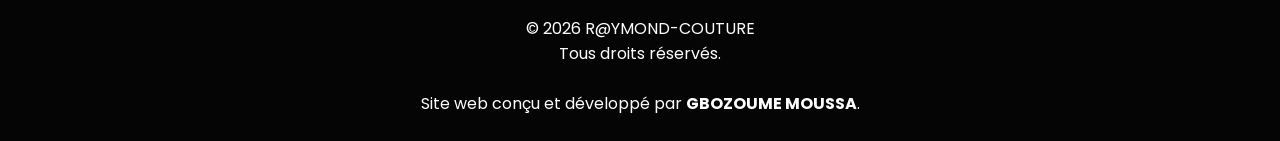
==== commit 174573da: "Fix HTML formatting and restore original content" ====
--- a/index.html
+++ b/index.html
@@ -163,7 +163,7 @@
 
 <div class="gallery-grid">
 
-<img src="TU1.jpeg">
+<img src="turnique/TU1.jpeg">
 <img src="turnique/TU2.jpeg">
 <img src="turnique/TU3.jpeg">
 <img src="turnique/TU4.jpeg">
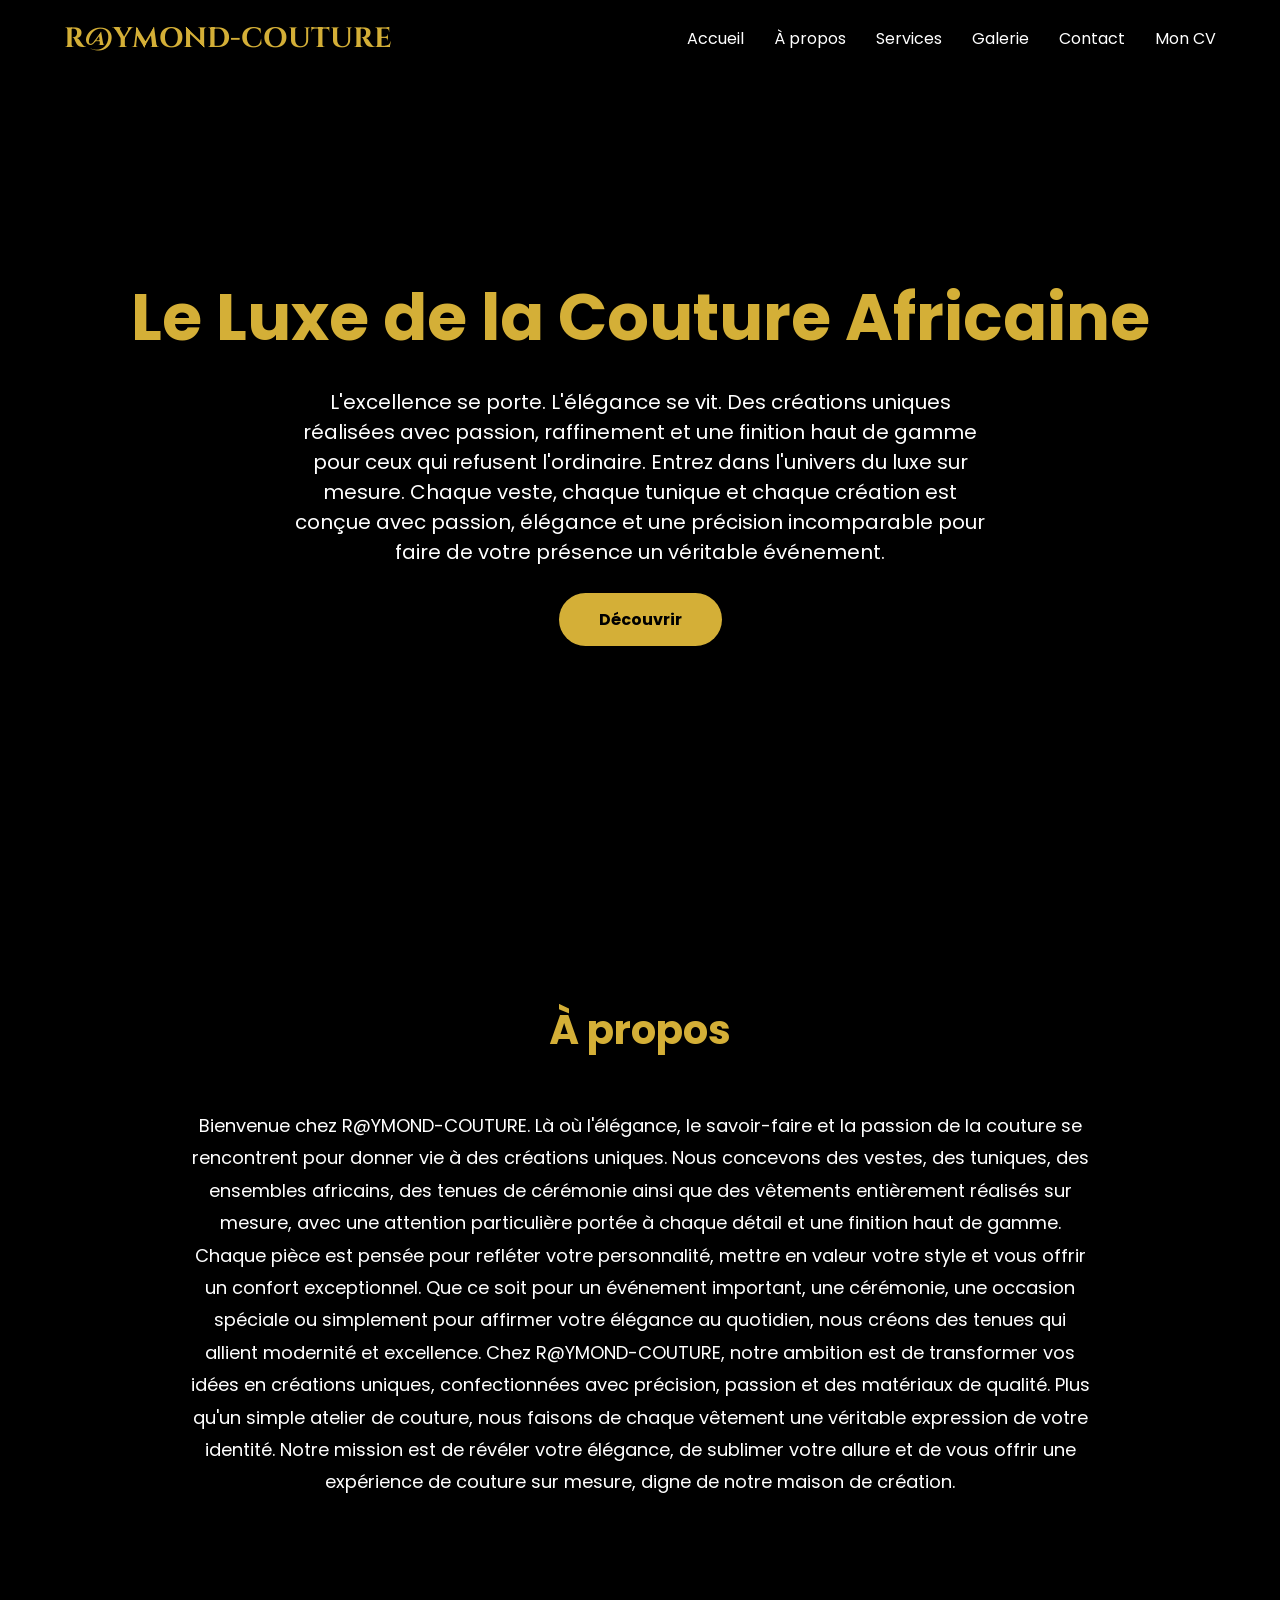
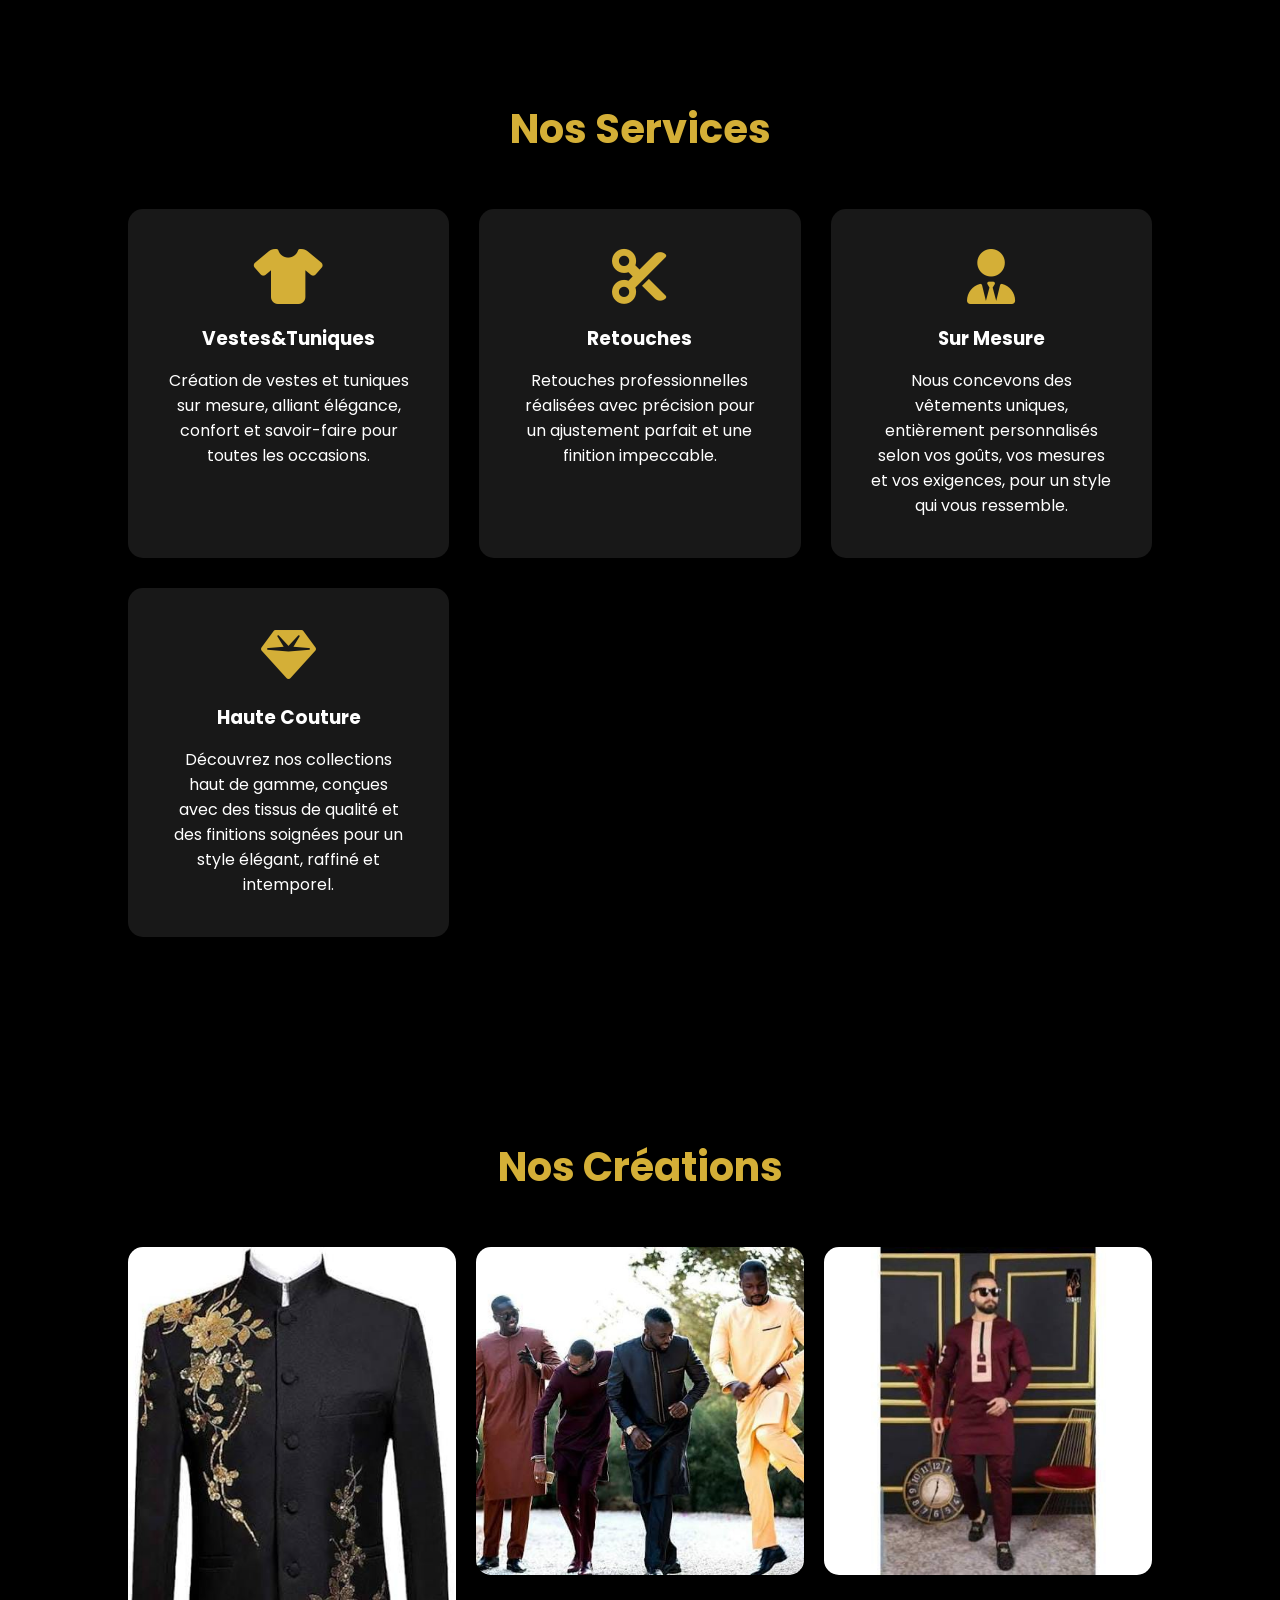
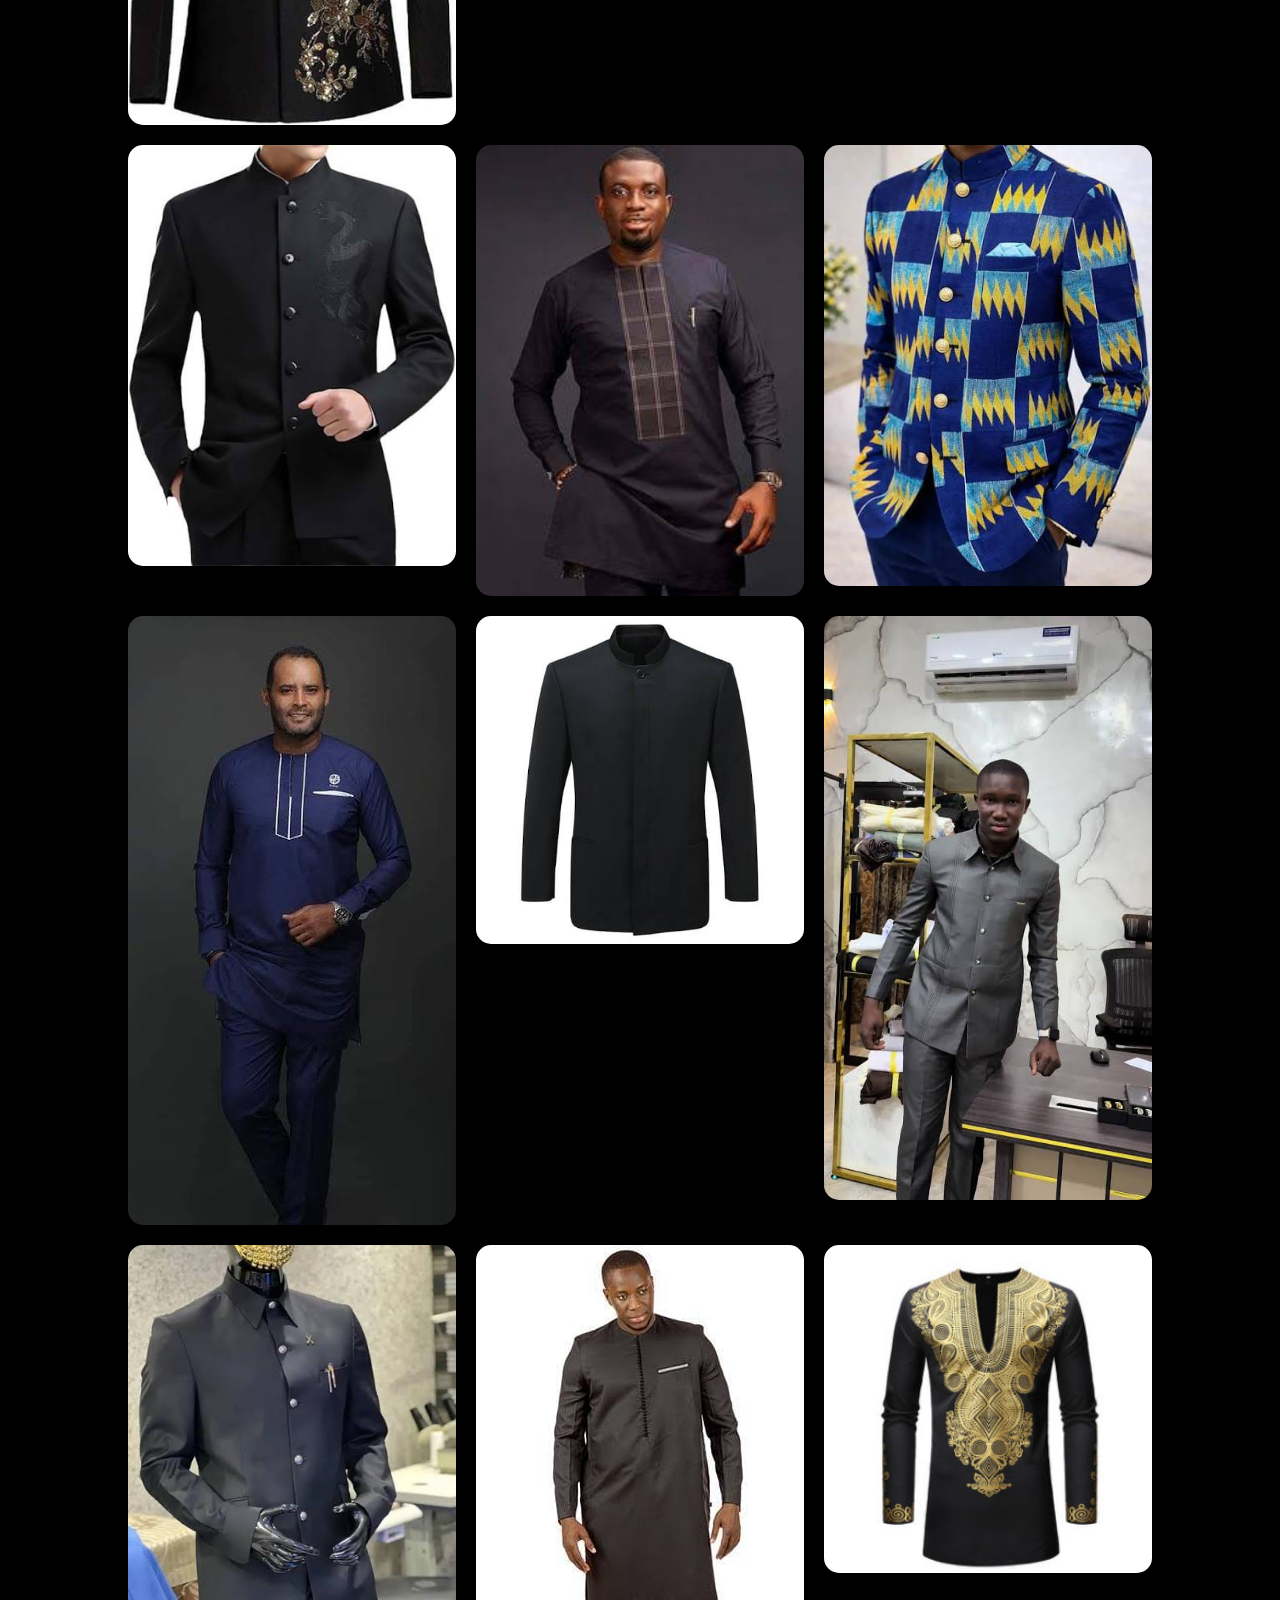
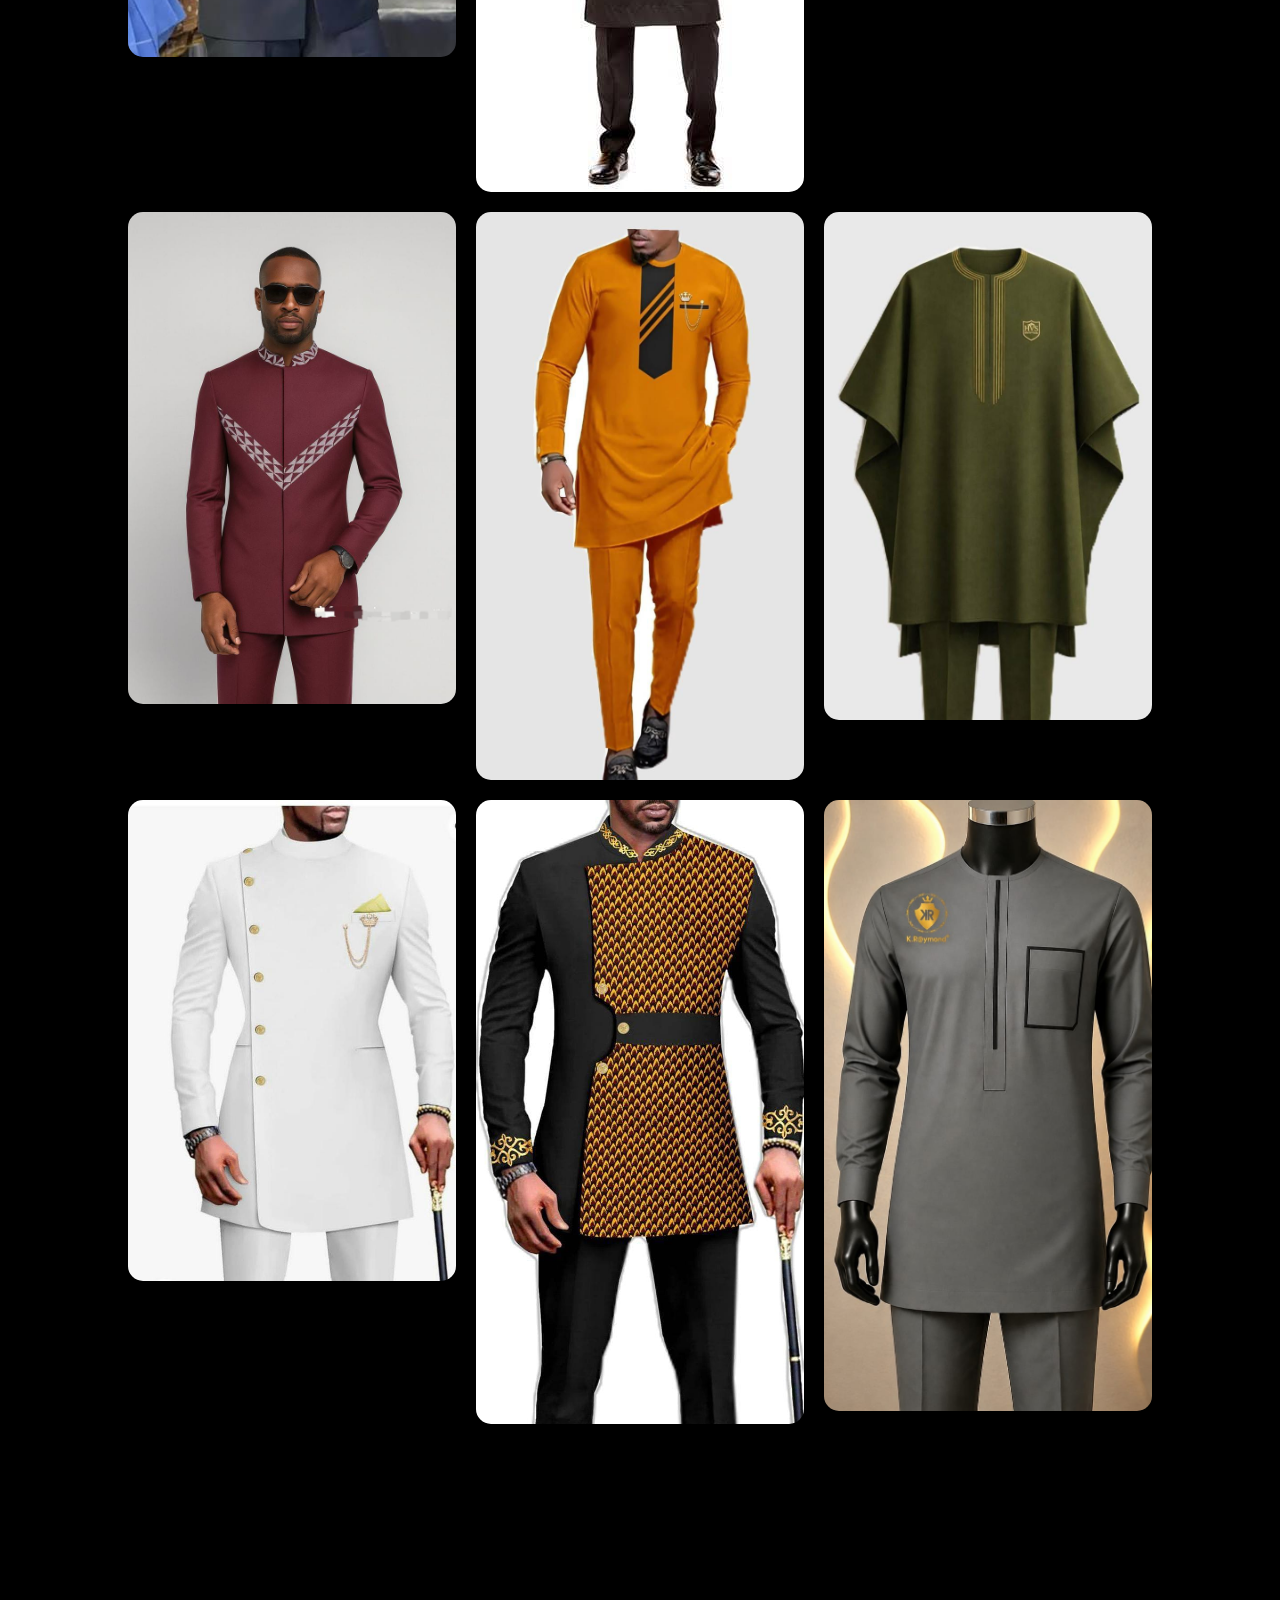
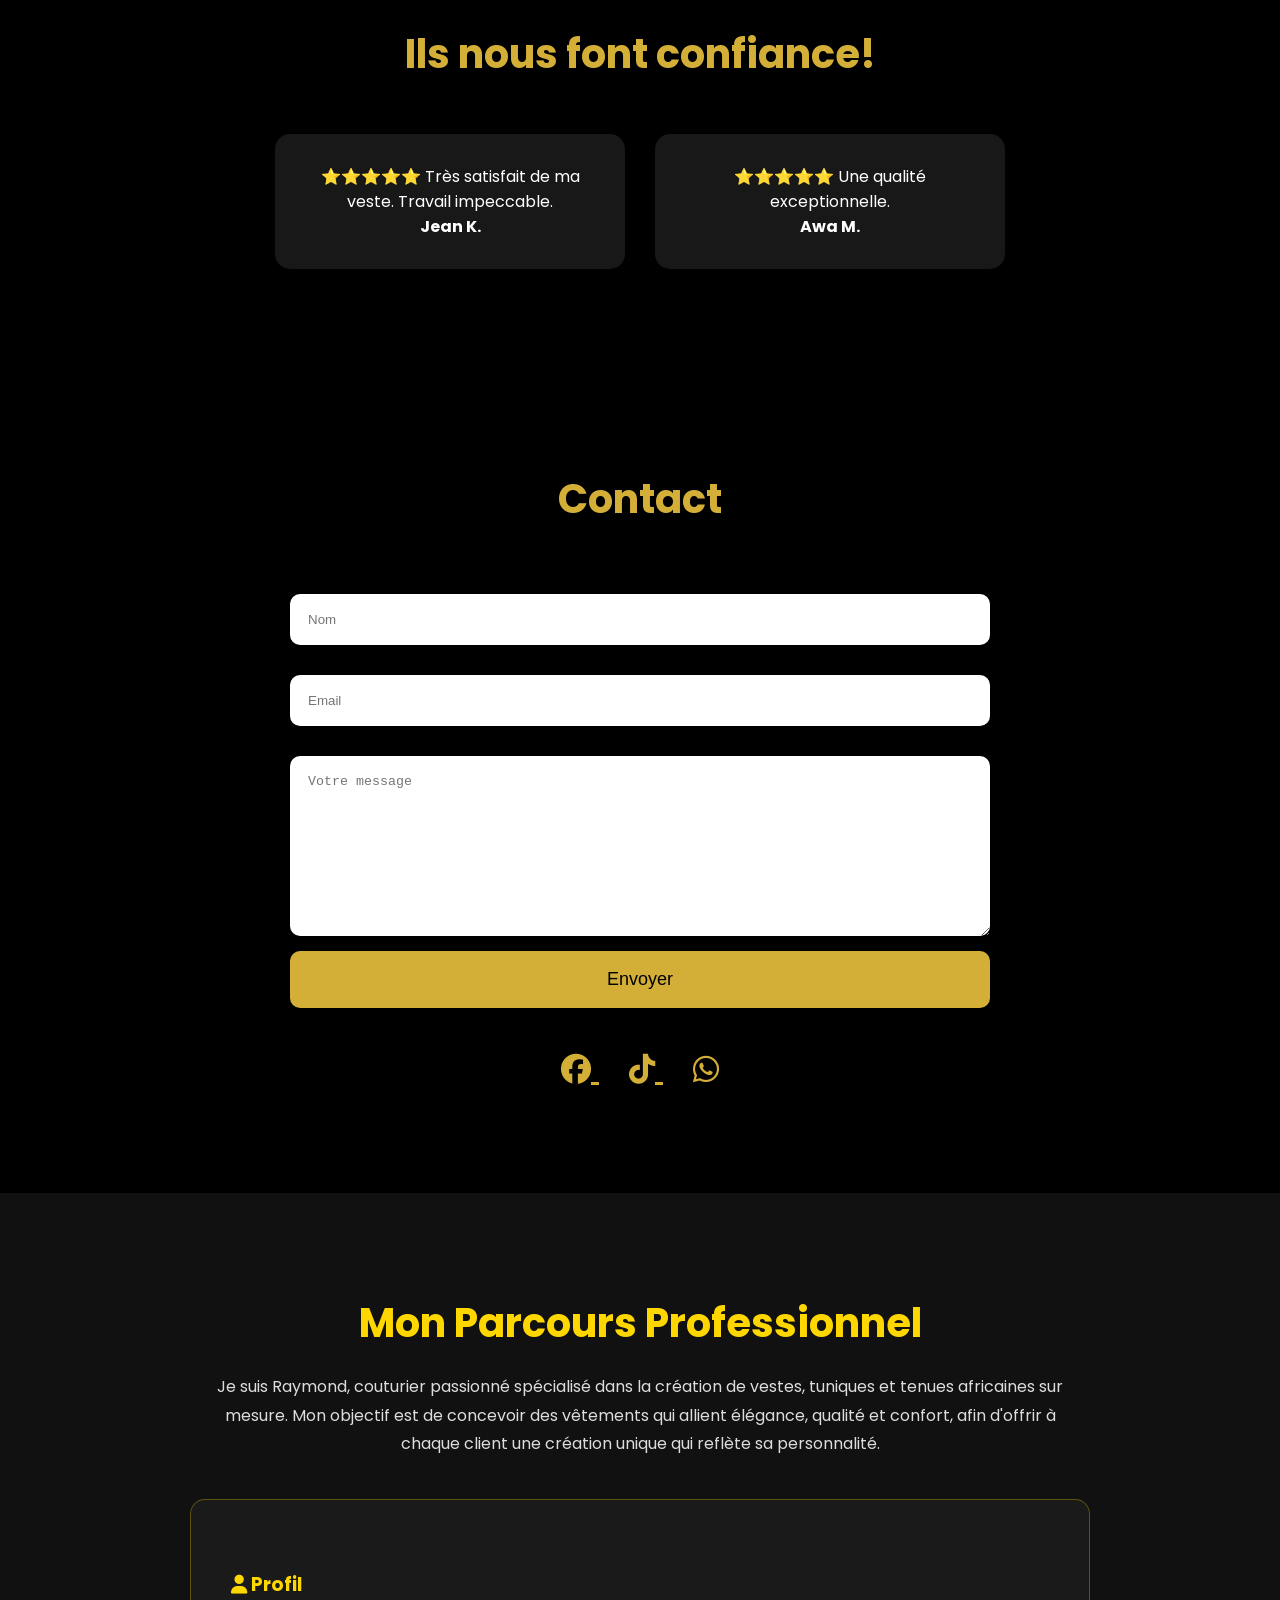
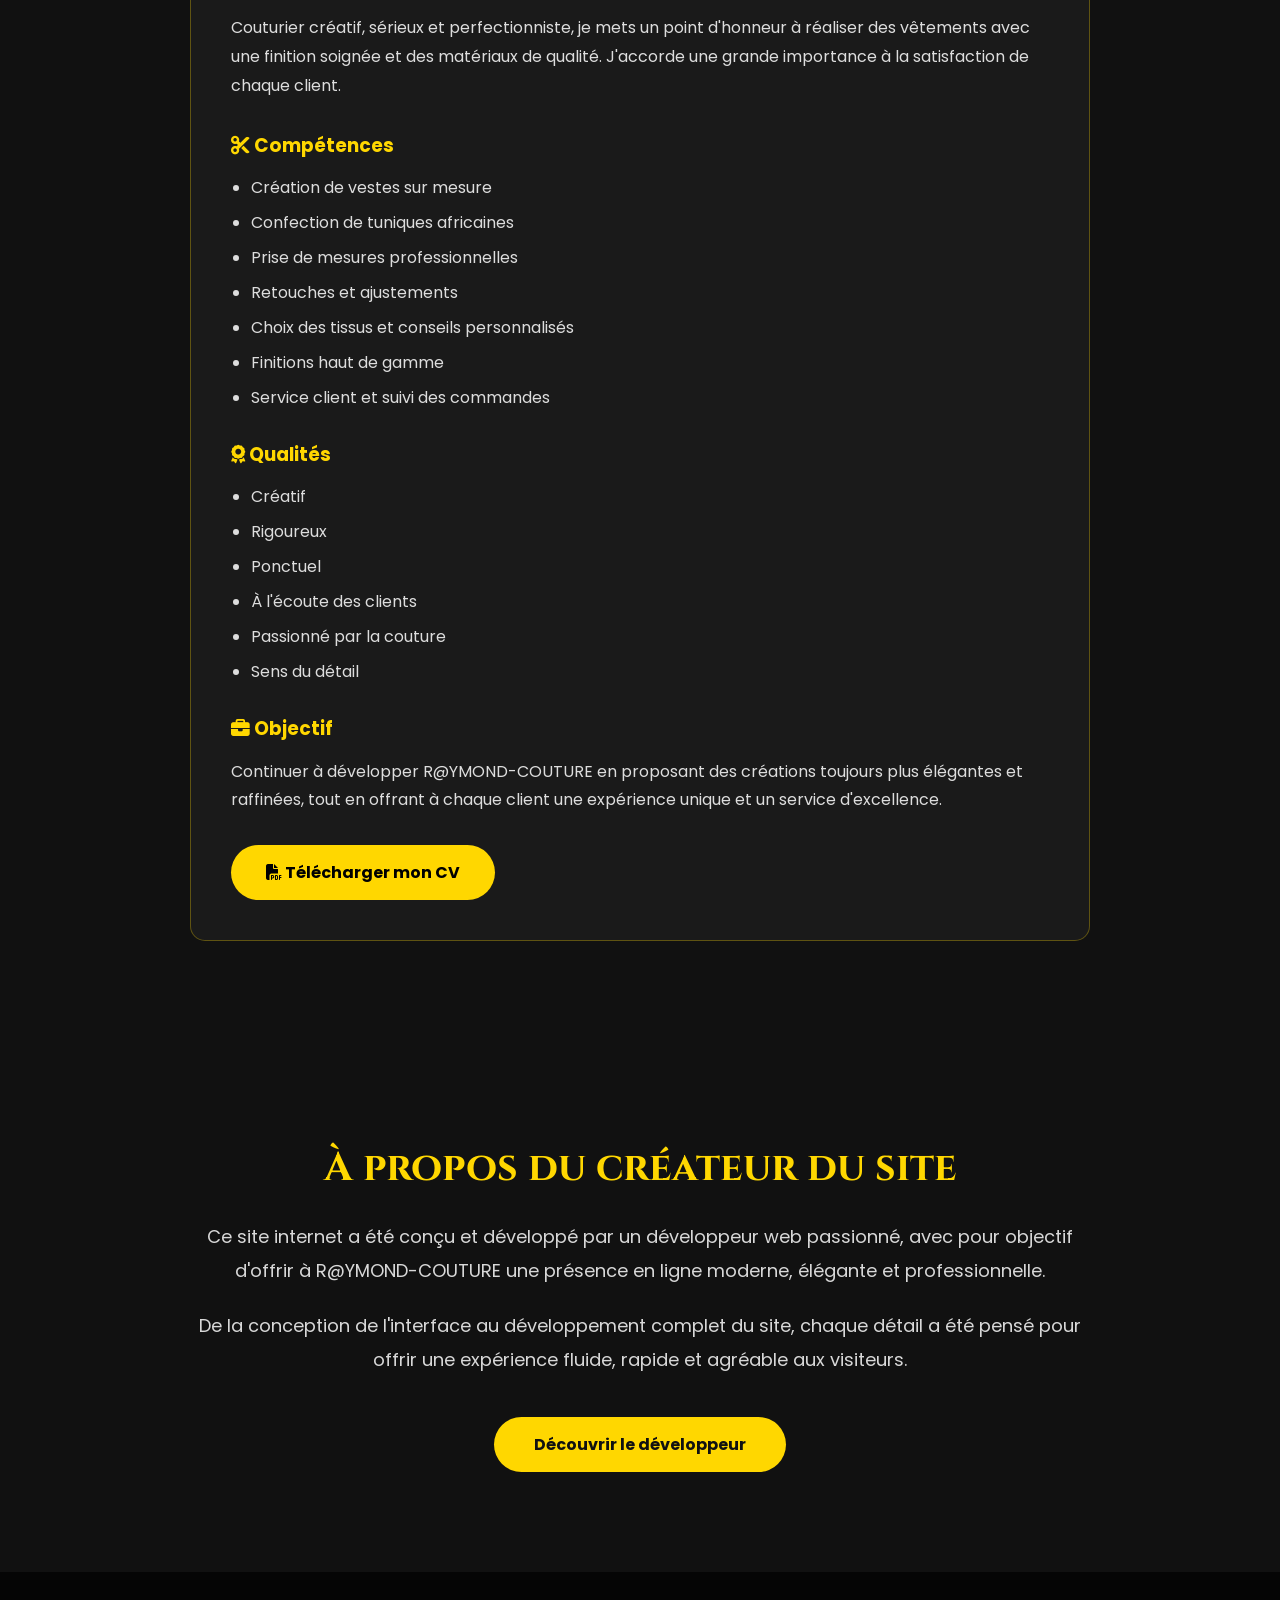
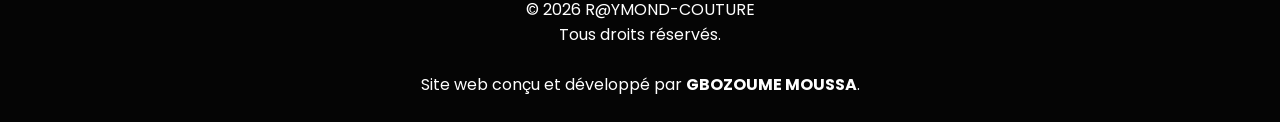
==== commit b431899f: "Fix HTML formatting and structure" ====
--- a/index.html
+++ b/index.html
@@ -16,7 +16,7 @@
 
 <body>
 
-<div id="loader">
+<div id="loader">S
     <h1>R@YMOND-COUTURE</h1>
 </div>
 
@@ -163,24 +163,24 @@
 
 <div class="gallery-grid">
 
-<img src="turnique/TU1.jpeg">
-<img src="turnique/TU2.jpeg">
-<img src="turnique/TU3.jpeg">
-<img src="turnique/TU4.jpeg">
-<img src="turnique/TU5.jpeg">
-<img src="turnique/TU6.jpeg">
-<img src="turnique/TU7.jpeg">
-<img src="turnique/TU8.jpeg">
-<img src="turnique/TU9.jpeg">
-<img src="turnique/TU10.jpeg">
-<img src="turnique/TU11.jpeg">
-<img src="turnique/TU12.jpeg">
-<img src="turnique/TU13.jpeg">
-<img src="turnique/TU14.jpeg">
-<img src="turnique/TU15.jpeg">
-<img src="turnique/TU16.jpeg">
-<img src="turnique/TU17.jpeg">
-<img src="turnique/TU18.jpeg">
+<img src="TU1.jpeg">
+<img src="TU2.jpeg">
+<img src="TU3.jpeg">
+<img src="TU4.jpeg">
+<img src="TU5.jpeg">
+<img src="TU6.jpeg">
+<img src="TU7.jpeg">
+<img src="TU8.jpeg">
+<img src="TU9.jpeg">
+<img src="TU10.jpeg">
+<img src="TU11.jpeg">
+<img src="TU12.jpeg">
+<img src="TU13.jpeg">
+<img src="TU14.jpeg">
+<img src="TU15.jpeg">
+<img src="TU16.jpeg">
+<img src="TU17.jpeg">
+<img src="TU18.jpeg">
 
 
 
